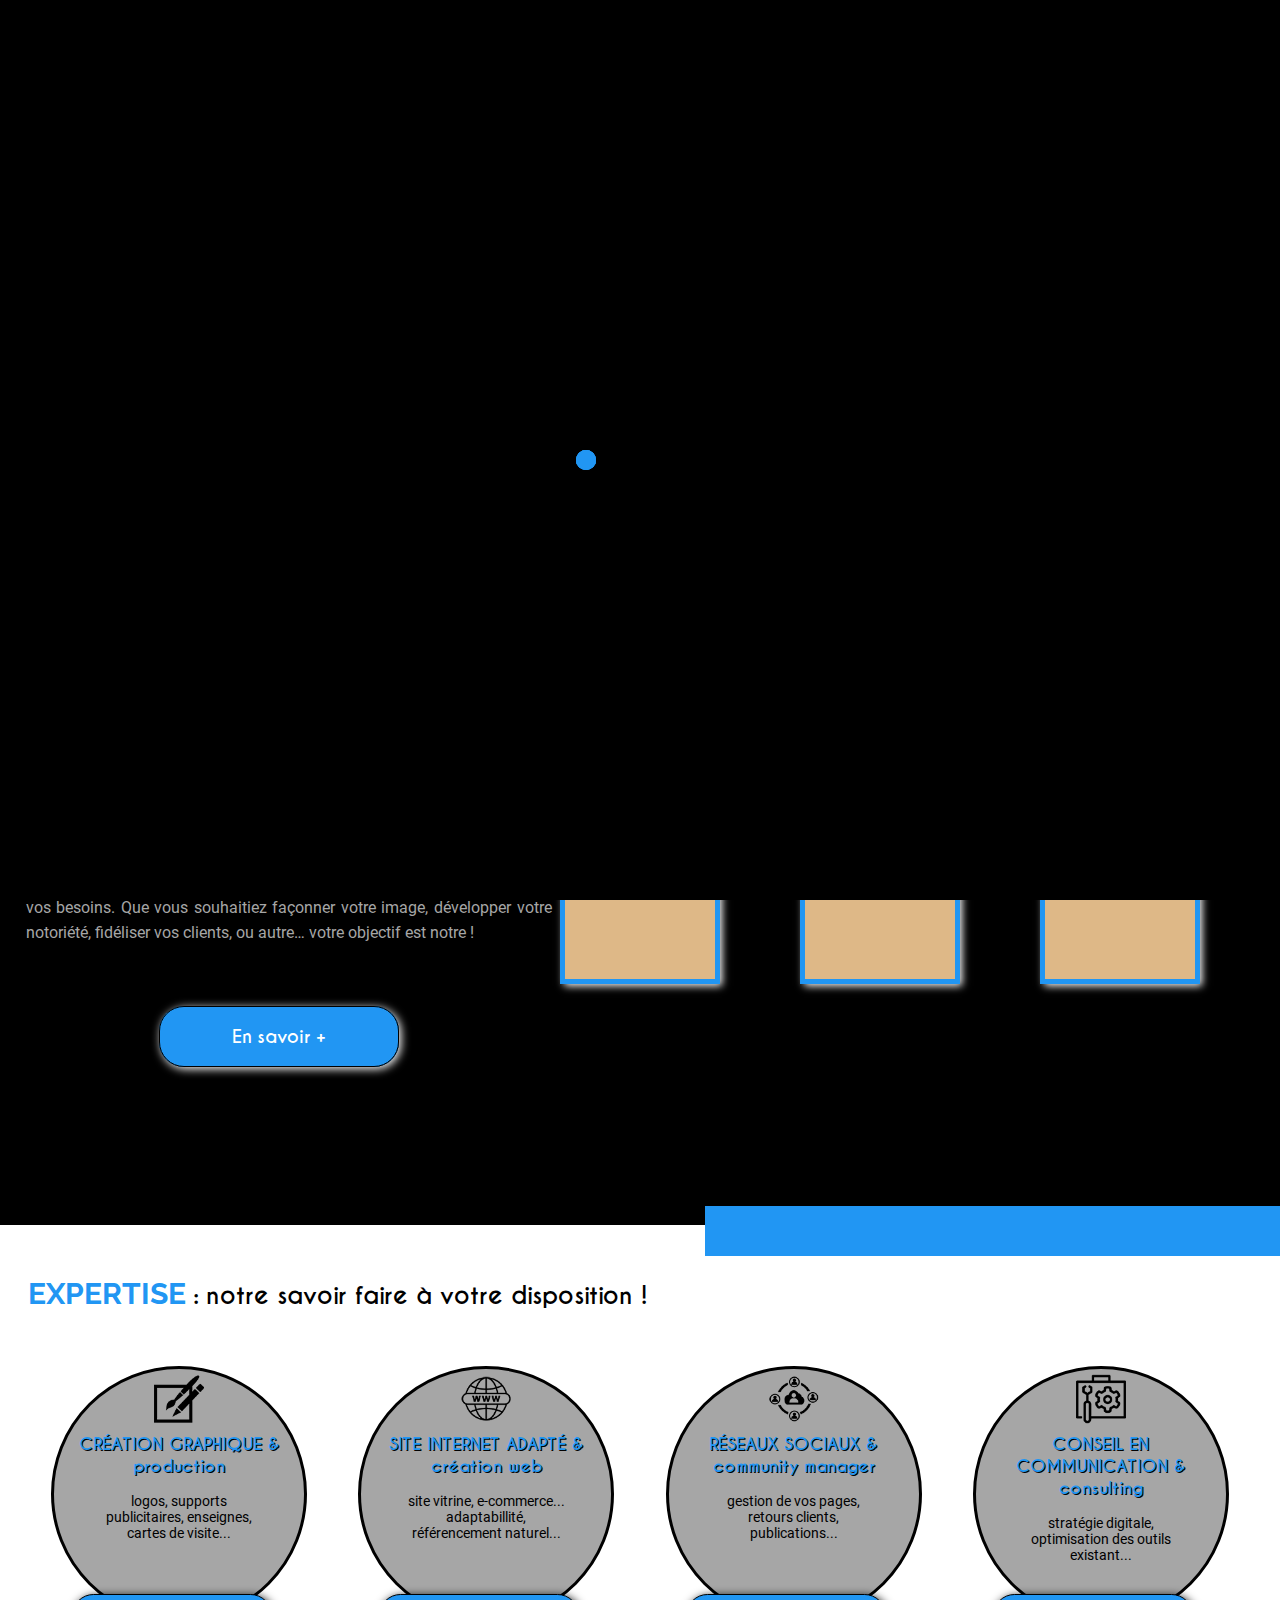
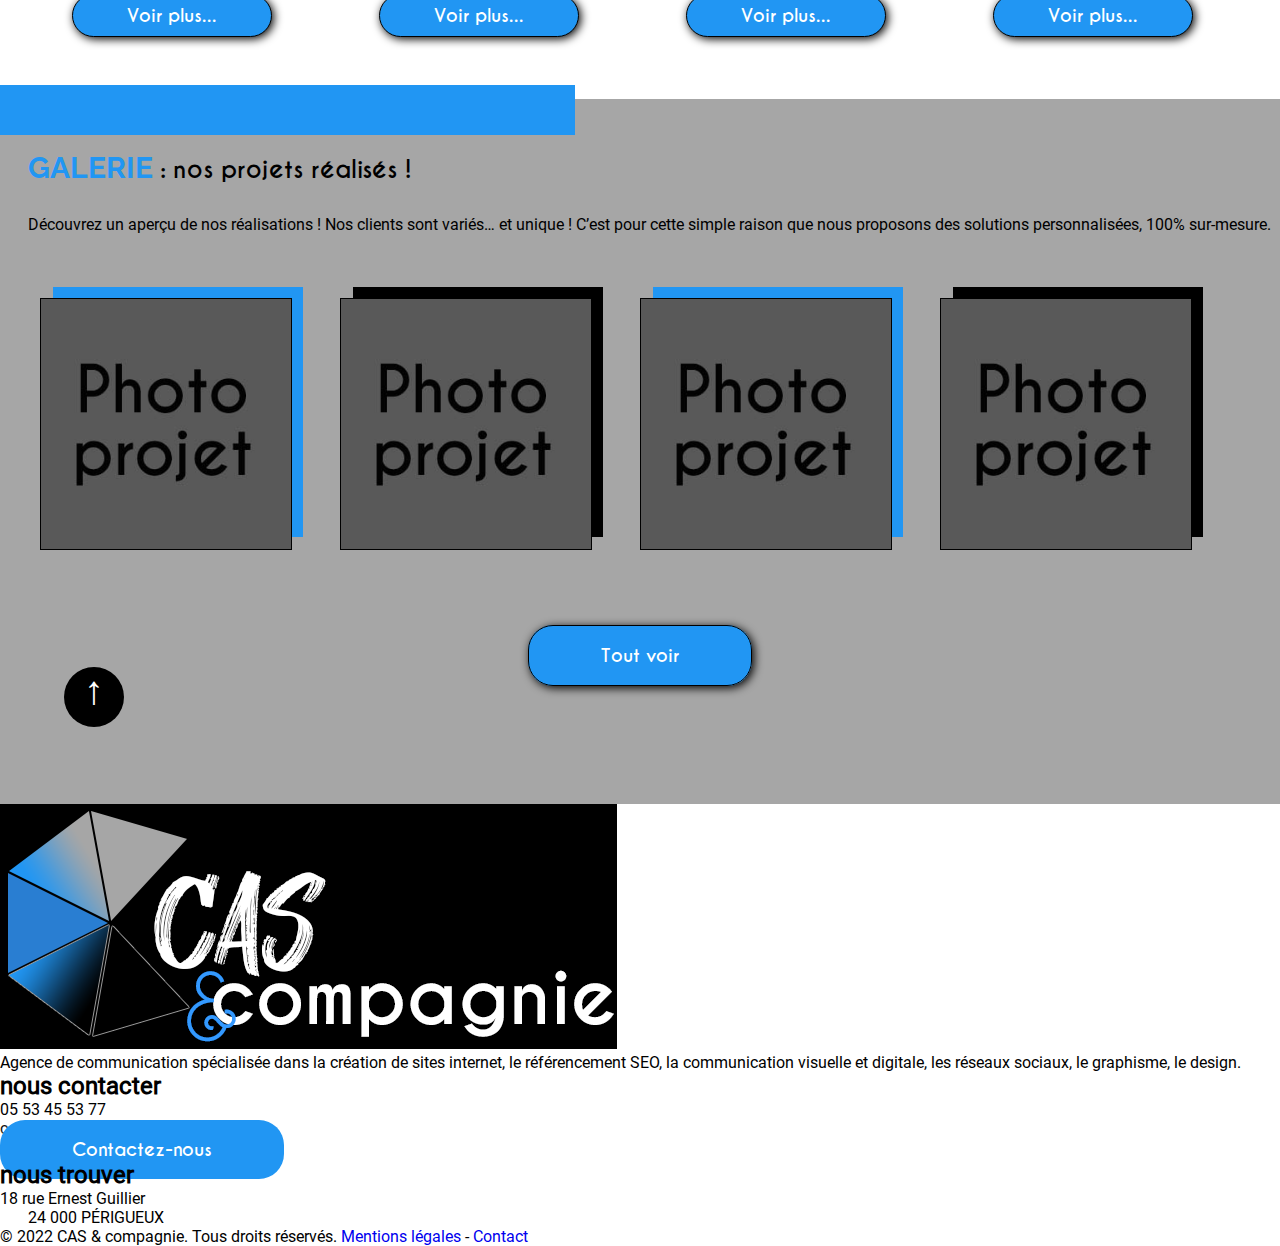
==== index.html @ cd38afbb "fusion avec master" ====
<!DOCTYPE html>
<html lang="fr">

<head>
    <meta charset="UTF-8">
    <meta http-equiv="X-UA-Compatible" content="IE=edge">
    <meta name="viewport" content="width=device-width, initial-scale=1.0">
    <meta name="description" content="Une équipe de développeurs web vous accompagne dans votre stratégie de communication. Optez pour une immersion marketing, créative et humaine !">
    <link rel="alternate" href="#" hreflang="fr-fr" />
    <link rel="icon" type="image/png" sizes="32x32" href="assets/images/favicon/favicon-32x32.png">
    <link rel="icon" type="image/png" sizes="16x16" href="assets/images/favicon/favicon-16x16.png">
    <title>CAS & Companies | Agence de communication</title>
    <link rel="stylesheet" href="https://cdnjs.cloudflare.com/ajax/libs/font-awesome/6.0.0-beta2/css/all.min.css" integrity="sha512-YWzhKL2whUzgiheMoBFwW8CKV4qpHQAEuvilg9FAn5VJUDwKZZxkJNuGM4XkWuk94WCrrwslk8yWNGmY1EduTA==" crossorigin="anonymous" referrerpolicy="no-referrer"/>
    <link rel="stylesheet" href="assets/css/style.css">
</head>

<body>
    <!-- START HEADER -->
    <header>
        <nav id="navBar">
            <div id="menu">
                <ul id="navText">
                    <li><a href="index.html">Accueil</a></li>
                    <li><a href="apropos.html">À propos</a></li>
                    <li><a href="expertises.html">Expertises</a></li>
                    <li><a href="projets.html">Nos projets</a></li>
                    <li><a href="contact.html">Contact</a></li>
                </ul>
            </div>
            <div id="menuBurger" onclick="openBurger()">
                <div class="bar"></div>
                <div class="bar middle"></div>
                <div class="bar"></div>
            </div>
            <i class="fas fa-times" id="close"></i>
        </nav>
        <div id="headerTitle">
            <a href="index.html"><img src="assets/images/logoCAScie.png" alt="Logo de l'agence de communication CAS & Compagnie"></a>
            <h1>Agence de communication</h1>
        </div>
    </header>
    <!-- END HEADER -->


    <!-- HOME PAGE -->
    <main id="homepage">
        <div id="pageLoader">
            <div id="loader">
                <div id="d1"></div>
                <div id="d2"></div>
                <div id="d3"></div>
                <div id="d4"></div>
                <div id="d5"></div>
            </div>
        </div>
        <!-- history and team part -->
        <section id="aboutCAS">
            <article class="historyCAS">
                <h2>CAS & cie <span>: votre nouvelle communication !</span></h2>
                <p>CAS & compagnie est une agence de communication créative et polyvalente créée en 2020. Chaque projet
                    est un défi et chaque défi est unique !
                    Spécialisée dans les métiers de stratégie de communication visuelle, digitale et marketing, nous
                    mettons tout en œuvre pour répondre à vos besoins.
                    Que vous souhaitiez façonner votre image, développer votre notoriété, fidéliser vos
                    clients, ou autre… votre objectif est notre !
                </p>
                <div class="buttonCAS"><a href="apropos.html">En savoir +</a></div>
            </article>

            <article class="teamCAS">
                <h2>ensemble <span>: à votre service !</span></h2>
                <div class="teamAVATAR">
                    <div class="avatar"><img src="#" alt="#" title="Avatar d'Aurélie"></div>
                    <div class="avatar"><img src="#" alt="#" title="Avatar de Melvin"></div>
                    <div class="avatar"><img src="#" alt="#" title="Avatar de Sofian"></div>
                </div>
            </article>
        </section>

        <!-- know-how part -->
        <section id="expertiseCAS">
            <h2>expertise <strong> : notre savoir faire à votre disposition !</strong></h2>

            <article class="serviceCAS">
                <div class="graphicCreation">
                    <img src="assets/images/iconGraph.png" alt="image d'un cadre avec des pinceaux"
                        title="Icône symbole de création graphique">
                    <h3>CRÉATION GRAPHIQUE & production</h3>
                    <p>logos, supports publicitaires, enseignes, cartes de visite...</p>
                    <div class="buttonCAS"><a href="expertises.html#graphique">Voir plus...</a></div>
                </div>

                <div class="internetSite">
                    <img src="assets/images/iconWorld.png" alt="image d'un globe terrestre"
                        title="Icône symbole d'Internet">
                    <h3>SITE INTERNET ADAPTÉ & création web</h3>
                    <p>site vitrine, e-commerce... adaptabillité, référencement naturel...</p>
                    <div class="buttonCAS"><a href="expertises.html#creationWeb">Voir plus...</a></div>
                </div>

                <div class="socialNetworks">
                    <img src="assets/images/iconNetwork.png" alt="image d'un cercle de personnes"
                        title="Icône symbole de réseau social">
                    <h3>RÉSEAUX SOCIAUX & community manager</h3>
                    <p>gestion de vos pages, retours clients, publications...</p>
                    <div class="buttonCAS"><a href="expertises.html#socialMedia">Voir plus...</a></div>
                </div>

                <div class="consulting">
                    <img src="assets/images/iconFormation.png" alt="image d'un engrage et outils"
                        title="Icône symbole de formation technique">
                    <h3>CONSEIL EN COMMUNICATION & consulting</h3>
                    <p>stratégie digitale, optimisation des outils existant...</p>
                    <div class="buttonCAS"><a href="expertises.html#conseil">Voir plus...</a></div>
                </div>
            </article>
        </section>

        <!-- project gallery part -->
        <section id="gallery">
            <h2>galerie <strong> : nos projets réalisés !</strong></h2>
            <p>Découvrez un aperçu de nos réalisations ! Nos clients sont variés… et unique ! C’est pour cette simple
                raison que nous proposons des solutions personnalisées, 100% sur-mesure. </p>

            <div class="pictureGallery">
                <div>
                    <img class="purpleShadow" src="assets/images/projets/projet.jpg" alt="#" title="#">
                </div>

                <div>
                    <img class="blackShadow" src="assets/images/projets/projet.jpg" alt="#" title="#">
                </div>

                <div>
                    <img class="purpleShadow" src="assets/images/projets/projet.jpg" alt="#" title="#">
                </div>

                <div>
                    <img class="blackShadow" src="assets/images/projets/projet.jpg" alt="#" title="#">
                </div>
            </div>

            <div class="buttonCAS"><a href="projets.html">Tout voir</a></div>

            <!-- TOP PAGE -->
            <div class="topPage"><a href="#">↑</a></div>
        </section>
    </main>


    <!-- START FOOTER -->
    <footer>
        <!-- logo and function info -->
        <section id="sectionFooter">
            <article class="infoCas">

                <a href="index.html"></a><img src="assets/images/logoCASnb.png" alt="Logo Cas & Compagnie"
                    title="Logo Cas & Compagnie"></a>
                <p class="functionCAS">Agence de communication spécialisée dans la création de sites internet, le
                    référencement SEO, la communication visuelle et digitale, les réseaux sociaux, le graphisme, le
                    design.</p>
            </article>

            <!-- contact details -->
            <article class="contactCas">
                <h2>nous contacter</h2>
                <p><i class="fas fa-phone-alt"></i> 05 53 45 53 77</p>
                <p><i class="far fa-envelope"></i> contact@casetcompagnie.fr</p>
                <div class="buttonCAS"><a href="contact.html">Contactez-nous</a></div>
            </article>

            <!-- address -->
            <article class="locationCAS">
                <h2>nous trouver</h2>
                <p><i class="fas fa-map-marker-alt"></i> 18 rue Ernest Guillier</p>
                <p>&emsp; &ensp;24 000 PÉRIGUEUX</p>
            </article>

            <!-- social media icons -->
            <article class="iconNetworks">
                <a href="#"><i class="fab fa-facebook"></i></a>
                <a href="#"><i class="fab fa-instagram"></i></a>
                <a href="#"><i class="fab fa-linkedin"></i></a>
                <a href="#"><i class="fab fa-twitter"></i></a>
            </article>
        </section>

        <!-- copyright & notices -->
        <p>© 2022 CAS & compagnie. Tous droits réservés. <span><a href="#">Mentions légales</a></span> - <span><a href="contact.html">Contact</a></span></p>
    </footer>
    <!-- END FOOTER -->

    <script type="text/javascript" src="assets/js/script.js"></script>
</body>

</html>
---- assets/css/style.css ----
/* headline color */
* {
  margin: 0;
  padding: 0;
  text-decoration: none;
  list-style: none;
}

body {
  font-family: "roboto";
}

.topPage {
  text-align: center;
  background-color: black;
  height: 60px;
  width: 60px;
  border-radius: 50%;
  font-size: 40px;
  margin-left: 5%;
}
.topPage a {
  color: white;
}

#pageLoader {
  width: 100%;
  height: 100%;
  position: fixed;
  background-color: black;
  z-index: 1001;
  top: 0;
  display: flex;
  justify-content: center;
  align-items: center;
}
#pageLoader #loader {
  position: relative;
  width: 5%;
  transform: translateX(-50%);
}
#pageLoader #loader div {
  width: 20px;
  height: 20px;
  background: #2196F3;
  border-radius: 50%;
  position: absolute;
}

#d1 {
  animation: animate 2s linear infinite;
}

#d2 {
  animation: animate 2s linear infinite -0.4s;
}

#d3 {
  animation: animate 2s linear infinite -0.8s;
}

#d4 {
  animation: animate 2s linear infinite -1.2s;
}

#d5 {
  animation: animate 2s linear infinite -1.6s;
}

@keyframes animate {
  0% {
    left: 100px;
    top: 0;
  }
  80% {
    left: 0;
    top: 0;
  }
  85% {
    left: 0;
    top: -20px;
    width: 20px;
    height: 20px;
  }
  90% {
    width: 40px;
    height: 15px;
  }
  95% {
    left: 100px;
    top: -20px;
    width: 20px;
    height: 20px;
  }
  100% {
    left: 100px;
    top: 0;
  }
}
@media screen and (max-width: 560px) {
  main #pageloader #loader {
    width: 15%;
  }
}
@font-face {
  font-family: binjay;
  src: url(../fonts/Binjay.otf);
}
/* headline font */
@font-face {
  font-family: "raleway";
  src: url(../fonts/Raleway-Regular.ttf);
}
/* bold */
@font-face {
  font-family: "ralewayBold";
  src: url(../fonts/Raleway-Bold.ttf);
}
/* subtitle font */
@font-face {
  font-family: "caviarDreams";
  src: url(../fonts/CaviarDreams.ttf);
}
/* bold */
@font-face {
  font-family: "caviarDreamsBold";
  src: url(../fonts/CaviarDreams_Bold.ttf);
}
/* paragraph text font */
@font-face {
  font-family: "roboto";
  src: url(../fonts/Roboto-Regular.ttf);
}
.buttonCAS a {
  color: white;
  font-size: 18px;
  font-family: "caviarDreamsBold";
  padding: 1em 4em;
  background-color: #2196F3;
  border-radius: 25px;
  transition: all ease-in-out 0.3s;
  box-shadow: 2px 2px 10px 0px white;
}
.buttonCAS a:hover {
  color: #2196F3;
  background-color: white;
}

header {
  padding-bottom: 3em;
  background-image: url(../images/bakcHome.jpg);
  background-size: cover;
  background-position: center;
  display: flex;
  flex-direction: column;
  align-items: center;
  width: 100%;
}
header #navBar {
  width: 100%;
  display: flex;
  justify-content: center;
  align-items: center;
  background-color: #2196F3;
  padding: 1.5em 0;
  position: fixed;
  z-index: 99;
}
header #navBar #menu #navText {
  display: flex;
  gap: 4em;
  font-size: 24px;
}
header #navBar #menu #navText li a {
  color: white;
  font-family: caviarDreamsBold;
  padding: 0.3em 0;
  position: relative;
  transition: all ease-in-out 0.2s;
}
header #navBar #menu #navText li a:before, header #navBar #menu #navText li a:after {
  height: 3px;
  position: absolute;
  content: "";
  transition: all 0.35s ease;
  background-color: black;
  width: 0;
}
header #navBar #menu #navText li a:before {
  top: 0;
  left: 0;
}
header #navBar #menu #navText li a:after {
  bottom: 0;
  right: 0;
}
header #navBar #menu #navText li a:hover {
  color: white;
}
header #navBar #menu #navText li a:hover:before, header #navBar #menu #navText li a:hover:after {
  width: 100%;
}
header #navBar #menuBurger {
  width: 2.5em;
  display: none;
  align-items: flex-start;
  flex-direction: column;
  gap: 9px;
  padding: 1em;
  cursor: pointer;
  transition: ease-in-out all 0.2s;
}
header #navBar #menuBurger .bar {
  border-radius: 5px;
  height: 4px;
  width: 45px;
  background-color: white;
  transition: ease-in-out all 0.2s;
}
header #navBar #menuBurger .middle {
  width: 30px;
}
header #navBar #menuBurger:hover .bar {
  background-color: black;
  width: 40px;
}
header #navBar #menuBurger:hover .middle {
  width: 45px;
}
header #navBar #close {
  position: fixed;
  top: 50px;
  right: 50%;
  display: none;
  z-index: 99999;
  color: white;
  font-size: 3em;
  transition: all ease-in-out 0.2s;
  animation: close 3s;
}
header #navBar #close:hover {
  cursor: pointer;
  color: #2196F3;
}
@keyframes close {
  from {
    opacity: 0%;
  }
  50% {
    opacity: 0%;
  }
  to {
    opacity: 100%;
  }
}
header #headerTitle {
  text-align: center;
  padding: 13em 0;
}
header #headerTitle img {
  width: 30em;
  height: auto;
}
header #headerTitle h1 {
  font-family: caviarDreamsBold;
  font-size: 30px;
  padding-top: 1em;
  letter-spacing: 2px;
  color: white;
}

@media screen and (max-width: 1295px) {
  header {
    padding: 0;
  }
  header #navBar {
    padding: 1em;
    gap: 10em;
    width: 10%;
    border-bottom-left-radius: 20px;
    border-bottom-right-radius: 20px;
  }
  header #navBar #menu {
    display: none;
    position: fixed;
    top: 0;
    left: 0px;
    flex-direction: column;
    background-color: rgba(0, 0, 0, 0.7);
    align-items: center;
    justify-content: center;
    width: 60%;
    height: 100%;
    z-index: 100;
    animation: menu 1s;
  }
  header #navBar #menu #navText {
    flex-direction: column;
    gap: 2.5em;
    width: 100%;
  }
  header #navBar #menu #navText li {
    transition: all ease-in-out 0.2s;
    padding: 1.5em 0;
    cursor: pointer;
  }
  header #navBar #menu #navText li a {
    margin-left: 5em;
    transition: all ease-in-out 0.2s;
    color: white;
  }
  header #navBar #menu #navText li a:before, header #navBar #menu #navText li a:after {
    height: 0;
  }
  header #navBar #menu #navText li:hover {
    background-color: #2196F3;
  }
  header #navBar #menu #navText li:hover a {
    color: black;
  }
  @keyframes menu {
    from {
      left: -200%;
    }
    to {
      right: 100%;
    }
  }
  header #navBar #menuBurger {
    display: flex;
  }
}
@media screen and (max-width: 800px) {
  header #navBar {
    width: 20%;
  }
}
@media screen and (max-width: 595px) {
  header #navBar {
    flex-direction: column;
    gap: 1em;
    padding: 1.5em;
  }
  header #navBar #menu #navText li a {
    margin-left: 1.5em;
  }
  header #headerTitle {
    padding-top: 4em;
  }
  header #headerTitle h1 {
    font-size: 40px;
  }
  header #headerTitle img {
    width: 25em;
  }
}
@media screen and (max-width: 440px) {
  header #headerTitle img {
    width: 15em;
  }
}
#homepage h2 {
  text-align: left;
  color: #2196F3;
  font-family: "ralewayBold";
  text-transform: uppercase;
  font-size: 30px;
  padding-bottom: 30px;
}
#homepage h2 span {
  color: #A6A6A6;
  font-family: "caviarDreamsBold";
  font-size: 24px;
  text-transform: initial;
}
#homepage h2 strong {
  color: black;
  font-family: "caviarDreamsBold";
  font-size: 24px;
  text-transform: initial;
}
#homepage h3 {
  color: #2196F3;
  font-family: "caviarDreamsBold";
  font-size: 20px;
  padding-bottom: 30px;
  text-shadow: 1px 1px black;
}

#aboutCAS {
  padding-top: 4%;
  padding-bottom: 6%;
  display: flex;
  justify-content: center;
  align-items: baseline;
  flex-direction: row;
  color: #A6A6A6;
  background-color: black;
  height: 418px;
  position: relative;
}
#aboutCAS .historyCAS {
  padding-left: 2%;
  width: 50%;
}
#aboutCAS .historyCAS p {
  text-align: justify;
  width: 526px;
  line-height: 25px;
  margin-bottom: 15%;
}
#aboutCAS .historyCAS .buttonCAS {
  margin-left: 25%;
  margin-top: 50px;
}
#aboutCAS .historyCAS .buttonCAS a {
  border: 1px solid black;
}
#aboutCAS .teamCAS .teamAVATAR {
  display: flex;
  justify-content: center;
  align-items: center;
  flex-direction: row;
}
#aboutCAS .teamCAS .teamAVATAR .avatar {
  background-color: burlywood;
  height: 150px;
  width: 150px;
  margin-top: 4%;
  margin-right: 80px;
  border: 5px solid #2196F3;
  box-shadow: 3px 3px 8px -1px white;
}

#aboutCAS::before {
  content: "";
  height: 50px;
  width: 575px;
  background-color: #2196F3;
  position: absolute;
  top: -4%;
  left: 0;
}

#expertiseCAS {
  padding-top: 4%;
  padding-bottom: 6%;
  position: relative;
}
#expertiseCAS h2 {
  margin-bottom: 2%;
  margin-left: 28px;
}
#expertiseCAS .serviceCAS {
  display: flex;
  justify-content: space-evenly;
  align-items: center;
  flex-direction: row;
}
#expertiseCAS .serviceCAS .graphicCreation,
#expertiseCAS .serviceCAS .internetSite,
#expertiseCAS .serviceCAS .socialNetworks,
#expertiseCAS .serviceCAS .consulting {
  text-align: center;
  background-color: #A6A6A6;
  height: 300px;
  width: 300px;
  border: 3px solid black;
  border-radius: 50%;
  position: relative;
}
#expertiseCAS .serviceCAS .graphicCreation img,
#expertiseCAS .serviceCAS .internetSite img,
#expertiseCAS .serviceCAS .socialNetworks img,
#expertiseCAS .serviceCAS .consulting img {
  padding: 2% 0;
}
#expertiseCAS .serviceCAS .graphicCreation p,
#expertiseCAS .serviceCAS .internetSite p,
#expertiseCAS .serviceCAS .socialNetworks p,
#expertiseCAS .serviceCAS .consulting p {
  margin-top: -1em;
  padding: 0 3em;
}
#expertiseCAS .serviceCAS .graphicCreation .buttonCAS a,
#expertiseCAS .serviceCAS .internetSite .buttonCAS a,
#expertiseCAS .serviceCAS .socialNetworks .buttonCAS a,
#expertiseCAS .serviceCAS .consulting .buttonCAS a {
  position: absolute;
  top: 90%;
  left: 12%;
  border: 1px solid black;
  box-shadow: 2px 2px 10px 0px black;
}

#expertiseCAS::before {
  content: "";
  height: 50px;
  width: 575px;
  background-color: #2196F3;
  position: absolute;
  top: -4%;
  right: 0;
}

#gallery {
  padding-top: 4%;
  padding-bottom: 6%;
  background-color: #A6A6A6;
  text-align: center;
  position: relative;
}
#gallery h2 {
  margin-left: 28px;
}
#gallery p {
  text-align: left;
  margin-left: 28px;
  margin-bottom: 5%;
}
#gallery .pictureGallery {
  display: flex;
  justify-content: center;
  align-items: center;
  flex-direction: row;
}
#gallery .pictureGallery img {
  height: 300px;
  position: relative;
  margin-right: 5em;
  border: 1px solid black;
}
#gallery .pictureGallery .purpleShadow {
  box-shadow: 12px -12px 0px -1px #2196F3;
}
#gallery .pictureGallery .blackShadow {
  box-shadow: 12px -12px 0px -1px black;
}
#gallery .buttonCAS {
  margin-top: 7%;
}
#gallery .buttonCAS a {
  border: 1px solid black;
  box-shadow: 2px 2px 10px 0px black;
}

#gallery::before {
  content: "";
  height: 50px;
  width: 575px;
  background-color: #2196F3;
  position: absolute;
  top: -2%;
  left: 0;
}

@media screen and (max-width: 1530px) {
  #gallery .pictureGallery img {
    height: 250px;
    width: 250px;
  }
}
@media screen and (max-width: 1325px) {
  #aboutCAS .teamCAS .eyeVisual img {
    width: 400px;
  }
  #aboutCAS .teamCAS .purpleFrame {
    right: 146px;
    width: 400px;
    height: 200px;
  }

  #expertiseCAS .serviceCAS .graphicCreation,
#expertiseCAS .serviceCAS .internetSite,
#expertiseCAS .serviceCAS .socialNetworks,
#expertiseCAS .serviceCAS .consulting {
    height: 250px;
    width: 250px;
  }
  #expertiseCAS .serviceCAS .graphicCreation .buttonCAS a,
#expertiseCAS .serviceCAS .internetSite .buttonCAS a,
#expertiseCAS .serviceCAS .socialNetworks .buttonCAS a,
#expertiseCAS .serviceCAS .consulting .buttonCAS a {
    padding: 0.5em 3em;
    left: 7%;
  }
  #expertiseCAS .serviceCAS .graphicCreation img,
#expertiseCAS .serviceCAS .internetSite img,
#expertiseCAS .serviceCAS .socialNetworks img,
#expertiseCAS .serviceCAS .consulting img {
    height: 50px;
  }
  #expertiseCAS .serviceCAS .graphicCreation h3,
#expertiseCAS .serviceCAS .internetSite h3,
#expertiseCAS .serviceCAS .socialNetworks h3,
#expertiseCAS .serviceCAS .consulting h3 {
    font-size: 17px;
  }
  #expertiseCAS .serviceCAS .graphicCreation p,
#expertiseCAS .serviceCAS .internetSite p,
#expertiseCAS .serviceCAS .socialNetworks p,
#expertiseCAS .serviceCAS .consulting p {
    font-size: 14px;
  }

  #gallery .pictureGallery img {
    margin-right: 3em;
  }
}
@media screen and (max-width: 1200px) {
  #aboutCAS .teamCAS .teamAVATAR .avatar {
    width: 110px;
    height: 110px;
  }

  #gallery .pictureGallery img {
    height: 180px;
    width: 180px;
  }
}
@media screen and (max-width: 1170px) {
  #aboutCAS {
    display: block;
    padding-bottom: 24%;
  }
  #aboutCAS .historyCAS {
    margin: auto;
  }
  #aboutCAS .teamCAS {
    margin: auto;
  }
  #aboutCAS .teamCAS h2 {
    padding-top: 5%;
    text-align: center;
  }

  #gallery {
    padding-top: 10%;
  }
}
@media screen and (max-width: 920px) {
  #aboutCAS {
    padding-bottom: 55%;
  }
  #aboutCAS .historyCAS p {
    width: 100%;
  }
  #aboutCAS .historyCAS .buttonCAS a {
    padding: 0.5em 1em;
  }
  #aboutCAS .teamCAS h2 {
    padding-top: 15%;
  }

  #expertiseCAS {
    padding-top: 15%;
    padding-bottom: 25%;
  }
  #expertiseCAS .serviceCAS .graphicCreation,
#expertiseCAS .serviceCAS .internetSite,
#expertiseCAS .serviceCAS .socialNetworks,
#expertiseCAS .serviceCAS .consulting {
    height: 150px;
    width: 150px;
  }
  #expertiseCAS .serviceCAS .graphicCreation .buttonCAS a,
#expertiseCAS .serviceCAS .internetSite .buttonCAS a,
#expertiseCAS .serviceCAS .socialNetworks .buttonCAS a,
#expertiseCAS .serviceCAS .consulting .buttonCAS a {
    font-size: 14px;
    padding: 0.5em 2em;
    left: 7%;
    top: 150%;
  }
  #expertiseCAS .serviceCAS .graphicCreation img,
#expertiseCAS .serviceCAS .internetSite img,
#expertiseCAS .serviceCAS .socialNetworks img,
#expertiseCAS .serviceCAS .consulting img {
    height: 50px;
  }
  #expertiseCAS .serviceCAS .graphicCreation h3,
#expertiseCAS .serviceCAS .internetSite h3,
#expertiseCAS .serviceCAS .socialNetworks h3,
#expertiseCAS .serviceCAS .consulting h3 {
    font-size: 15px;
  }
  #expertiseCAS .serviceCAS .graphicCreation p,
#expertiseCAS .serviceCAS .internetSite p,
#expertiseCAS .serviceCAS .socialNetworks p,
#expertiseCAS .serviceCAS .consulting p {
    margin-top: 1em;
    padding: 0;
    width: 150px;
    font-size: 12px;
  }

  #gallery .pictureGallery img {
    height: 100px;
    width: 100px;
  }

  #expertiseCAS::before,
#gallery::before, #aboutCAS::before {
    width: 60%;
    height: 2em;
  }
}
@media screen and (max-width: 750px) {
  #aboutCAS {
    padding-bottom: 16%;
  }
  #aboutCAS .teamCAS {
    display: none;
  }

  .topPage {
    height: 40px;
    width: 40px;
    font-size: 25px;
  }

  #gallery .buttonCAS a {
    font-size: 16px;
    padding: 0.5em 2em;
  }
}
@media screen and (max-width: 650px) {
  #aboutCAS {
    padding-top: 10%;
    padding-bottom: 20%;
  }
  #aboutCAS .buttonCAS a {
    font-size: 16px;
  }

  #homepage h2 {
    text-align: center;
  }
  #homepage h2 span, #homepage h2 strong {
    font-size: 22px;
  }

  #expertiseCAS {
    padding-bottom: 6%;
  }
  #expertiseCAS .serviceCAS {
    display: flex;
    flex-direction: column;
    align-items: center;
  }
  #expertiseCAS .serviceCAS .graphicCreation,
#expertiseCAS .serviceCAS .internetSite,
#expertiseCAS .serviceCAS .socialNetworks,
#expertiseCAS .serviceCAS .consulting {
    margin: 5% 25% 15% 25%;
    height: 280px;
    width: 280px;
    padding: 2%;
  }
  #expertiseCAS .serviceCAS .graphicCreation .buttonCAS a,
#expertiseCAS .serviceCAS .internetSite .buttonCAS a,
#expertiseCAS .serviceCAS .socialNetworks .buttonCAS a,
#expertiseCAS .serviceCAS .consulting .buttonCAS a {
    font-size: 18px;
    padding: 1em 3em;
    left: 18%;
    top: 93%;
  }
  #expertiseCAS .serviceCAS .graphicCreation img,
#expertiseCAS .serviceCAS .internetSite img,
#expertiseCAS .serviceCAS .socialNetworks img,
#expertiseCAS .serviceCAS .consulting img {
    height: 80px;
  }
  #expertiseCAS .serviceCAS .graphicCreation h3,
#expertiseCAS .serviceCAS .internetSite h3,
#expertiseCAS .serviceCAS .socialNetworks h3,
#expertiseCAS .serviceCAS .consulting h3 {
    font-size: 18px;
  }
  #expertiseCAS .serviceCAS .graphicCreation p,
#expertiseCAS .serviceCAS .internetSite p,
#expertiseCAS .serviceCAS .socialNetworks p,
#expertiseCAS .serviceCAS .consulting p {
    margin-top: 0.2em;
    padding: 0;
    font-size: 16px;
    width: auto;
  }

  #expertiseCAS::before {
    top: -1%;
  }

  #gallery {
    display: flex;
    flex-direction: column;
    align-items: center;
  }
  #gallery p {
    width: 80%;
  }
  #gallery .pictureGallery {
    display: block;
  }
  #gallery .pictureGallery img {
    height: 250px;
    width: 250px;
    margin-top: 5%;
    margin-bottom: 10%;
  }

  #gallery::before {
    top: -1%;
  }
}
@media screen and (max-width: 570px) {
  #aboutCAS {
    padding-bottom: 30%;
  }
}
@media screen and (max-width: 515px) {
  #aboutCAS {
    padding-bottom: 45%;
  }
}
@media screen and (max-width: 460px) {
  #expertiseCAS {
    padding-top: 15%;
    padding-bottom: 25%;
  }
  #expertiseCAS .serviceCAS .graphicCreation,
#expertiseCAS .serviceCAS .internetSite,
#expertiseCAS .serviceCAS .socialNetworks,
#expertiseCAS .serviceCAS .consulting {
    height: 150px;
    width: 150px;
  }
  #expertiseCAS .serviceCAS .graphicCreation .buttonCAS a,
#expertiseCAS .serviceCAS .internetSite .buttonCAS a,
#expertiseCAS .serviceCAS .socialNetworks .buttonCAS a,
#expertiseCAS .serviceCAS .consulting .buttonCAS a {
    font-size: 14px;
    padding: 0.5em 2em;
    left: 7%;
    top: 150%;
  }
  #expertiseCAS .serviceCAS .graphicCreation img,
#expertiseCAS .serviceCAS .internetSite img,
#expertiseCAS .serviceCAS .socialNetworks img,
#expertiseCAS .serviceCAS .consulting img {
    height: 50px;
  }
  #expertiseCAS .serviceCAS .graphicCreation h3,
#expertiseCAS .serviceCAS .internetSite h3,
#expertiseCAS .serviceCAS .socialNetworks h3,
#expertiseCAS .serviceCAS .consulting h3 {
    font-size: 15px;
  }
  #expertiseCAS .serviceCAS .graphicCreation p,
#expertiseCAS .serviceCAS .internetSite p,
#expertiseCAS .serviceCAS .socialNetworks p,
#expertiseCAS .serviceCAS .consulting p {
    margin-top: 1em;
    padding: 0;
    width: 150px;
    font-size: 12px;
  }

  #aboutCAS {
    padding-bottom: 150%;
  }
  #aboutCAS .buttonCAS a {
    font-size: 14px;
  }

  #expertiseCAS .serviceCAS .graphicCreation,
#expertiseCAS .serviceCAS .internetSite,
#expertiseCAS .serviceCAS .socialNetworks,
#expertiseCAS .serviceCAS .consulting {
    margin: 5% 0 15% 12%;
    height: 250px;
    width: 250px;
  }
  #expertiseCAS .serviceCAS .graphicCreation img,
#expertiseCAS .serviceCAS .internetSite img,
#expertiseCAS .serviceCAS .socialNetworks img,
#expertiseCAS .serviceCAS .consulting img {
    height: 80px;
    width: 80px;
  }
  #expertiseCAS .serviceCAS .graphicCreation h3,
#expertiseCAS .serviceCAS .internetSite h3,
#expertiseCAS .serviceCAS .socialNetworks h3,
#expertiseCAS .serviceCAS .consulting h3 {
    font-size: 20px;
  }
  #expertiseCAS .serviceCAS .graphicCreation p,
#expertiseCAS .serviceCAS .internetSite p,
#expertiseCAS .serviceCAS .socialNetworks p,
#expertiseCAS .serviceCAS .consulting p {
    margin-top: -1em;
    font-size: 16px;
    width: auto;
    padding: 0 8% 0 8%;
  }
  #expertiseCAS .serviceCAS .graphicCreation .buttonCAS a,
#expertiseCAS .serviceCAS .internetSite .buttonCAS a,
#expertiseCAS .serviceCAS .socialNetworks .buttonCAS a,
#expertiseCAS .serviceCAS .consulting .buttonCAS a {
    font-size: 16px;
    top: 97%;
    left: 22%;
  }

  #gallery p {
    padding-right: 4%;
  }
  #gallery .pictureGallery img {
    height: 150px;
    width: 150px;
  }
}
#bodyGalerie {
  background-color: black;
}
#bodyGalerie .textGalerie {
  text-align: center;
  color: white;
  margin: 1em auto;
  width: 75%;
}
#bodyGalerie #projetsMain {
  display: flex;
  justify-content: center;
  align-items: center;
  flex-direction: row;
  flex-wrap: wrap;
  margin: 4% 5% 4% 10%;
}
#bodyGalerie #projetsMain div {
  cursor: pointer;
  text-align: center;
  margin-right: 4%;
  margin-bottom: 5%;
  position: relative;
}
#bodyGalerie #projetsMain div img {
  border: 1px solid black;
  transition: all ease-in-out 0.3s;
}
#bodyGalerie #projetsMain div img:hover {
  box-shadow: 12px -12px 0px -1px #2196F3;
}
#bodyGalerie #projetsMain div h2 {
  background-color: #2196F3;
  color: black;
  font-family: "caviarDreamsBold";
  font-size: 2em;
  box-shadow: -12px 12px 8px -8px black;
  position: absolute;
  bottom: 0;
  left: 0;
  padding: 2%;
}
#bodyGalerie #projetsMain div h2 span {
  color: #A6A6A6;
  font-size: 0.6em;
}
#bodyGalerie #projetsMain div .mouseSurvol {
  opacity: 0;
  transition: all ease-in-out 0.3s;
}
#bodyGalerie #projetsMain div .mouseSurvol:hover {
  opacity: 1;
}
#bodyGalerie .purple {
  background-color: #2196F3;
<<<<<<< HEAD
  margin-left: 50%;
  margin-bottom: 2%;
=======
  margin: 2em auto;
>>>>>>> 2f53c967a2336bed15f1cfc972f963ba15d9552e
}

#contactMain {
  background-color: black;
  color: white;
  position: relative;
}
#contactMain #contactContainer {
  padding: 8em;
  display: flex;
  justify-content: center;
  gap: 3em;
}
#contactMain #contactContainer #contactContainerLeft {
  width: 47%;
  display: flex;
  flex-direction: column;
  align-items: center;
}
#contactMain #contactContainer #contactContainerLeft h3 {
  width: 85%;
  font-family: raleway;
  font-size: 48px;
  text-align: center;
}
#contactMain #contactContainer #contactContainerLeft h3 #contactez {
  color: #2196f3;
  font-weight: 700;
}
#contactMain #contactContainer #contactContainerLeft h3 #apostrophe {
  color: #2196f3;
}
#contactMain #contactContainer #contactContainerLeft h3 #cas {
  font-family: caviarDreamsBold;
}
#contactMain #contactContainer #contactContainerLeft p {
  text-align: center;
  width: 85%;
  font-family: roboto;
  font-size: 24px;
  padding: 2em 0;
  line-height: 1.3;
}
#contactMain #contactContainer #contactContainerLeft form {
  display: flex;
  flex-direction: column;
  width: 85%;
}
#contactMain #contactContainer #contactContainerLeft form label {
  font-family: caviarDreams;
  font-size: 25px;
  padding-bottom: 0.2em;
}
#contactMain #contactContainer #contactContainerLeft form label span {
  color: #2196f3;
}
#contactMain #contactContainer #contactContainerLeft form input {
  border: 0;
  font-size: 25px;
  font-family: caviarDreamsBold;
  padding: 0.5em;
  margin-bottom: 1em;
}
#contactMain #contactContainer #contactContainerLeft form textarea {
  border: 0;
  font-size: 25px;
  font-family: caviarDreamsBold;
  padding: 0.5em;
}
#contactMain #contactContainer #contactContainerLeft div {
  display: flex;
  justify-content: flex-end;
  width: 85%;
  margin: 2em 0;
}
#contactMain #contactContainer #contactContainerLeft div a {
  color: white;
  font-size: 18px;
  font-family: caviarDreamsBold;
  padding: 1em 4em;
  background-color: #2196f3;
  border-radius: 25px;
  transition: all ease-in-out 0.3s;
}
#contactMain #contactContainer #contactContainerLeft div a:hover {
  color: #2196f3;
  background-color: white;
}
#contactMain #contactContainer #contactContainerRight {
  width: 47%;
  display: flex;
  flex-direction: column;
  padding-top: 2.5em;
  gap: 2em;
}
#contactMain #contactContainer #contactContainerRight #map {
  box-shadow: #2196f3 12px -12px 0px;
}
#contactMain #contactContainer #contactContainerRight p {
  font-family: roboto;
  font-size: 25px;
  line-height: 1.3;
  text-align: justify;
}
#contactMain #contactContainer #contactContainerRight #address {
  display: flex;
  flex-direction: column;
  gap: 2.5em;
}
#contactMain #contactContainer #contactContainerRight #address div p span {
  color: #2196f3;
  padding-bottom: 0.5em;
  font-family: caviarDreamsBold;
}
#contactMain #contactContainer .anim {
  transform: translateX(-20%);
  opacity: 0;
  transition: all ease-in-out 0.4s;
}
#contactMain #contactContainer .active {
  transform: translateX(0%);
  opacity: 1;
}

@media screen and (max-width: 1120px) {
  #contactMain #contactContainer {
    display: flex;
    flex-direction: column;
    align-items: center;
    padding: 3em 0;
  }
  #contactMain #contactContainer #contactContainerLeft {
    width: 90%;
  }
  #contactMain #contactContainer #contactContainerLeft h3 {
    width: 90%;
  }
  #contactMain #contactContainer #contactContainerLeft form input {
    margin-bottom: 2em;
  }
  #contactMain #contactContainer #contactContainerRight {
    width: 100%;
  }
  #contactMain #contactContainer #contactContainerRight #map {
    box-shadow: none;
  }
  #contactMain #contactContainer #contactContainerRight p {
    width: 90%;
    text-align: center;
    padding: 0 1em;
  }
  #contactMain .blueSeparatorBot, #contactMain .blueSeparatorTop {
    height: 2em;
    width: 60%;
  }
}
@media screen and (max-width: 530px) {
  #contactMain #contactContainer #contactContainerLeft h3 {
    font-size: 32px;
  }
}
@media screen and (max-width: 440px) {
  #contactMain #contactContainer #contactContainerLeft form input {
    font-size: 20px;
  }
  #contactMain #contactContainer #contactContainerLeft form textarea {
    font-size: 20px;
  }
}
.expertiseMain {
  display: flex;
  justify-content: center;
  padding: 10em 0;
  position: relative;
}
.expertiseMain section {
  display: flex;
  flex-direction: column;
  align-items: center;
}
.expertiseMain section article {
  width: 72%;
  display: flex;
  flex-direction: column;
  align-items: center;
}
.expertiseMain section article h3 {
  color: black;
  font-size: 36px;
  font-family: ralewayBold;
  padding: 1em 0;
}
.expertiseMain section article h3 span {
  color: #2196f3;
  font-family: caviarDreamsBold;
}
.expertiseMain section article p {
  font-family: "roboto";
  font-size: 18px;
  line-height: 39px;
  text-align: justify;
}
.expertiseMain section article p span {
  font-weight: bold;
}
.expertiseMain section article div {
  display: flex;
  align-items: center;
  gap: 10em;
  padding-top: 1em;
}
.expertiseMain section article div img {
  width: 30%;
  height: auto;
  transform: translateY(25%);
}
.expertiseMain section article div .expertiseSecondText {
  width: 75%;
  display: flex;
  flex-direction: column;
  gap: 0;
}
.expertiseMain section .anim {
  transform: translateY(20%);
  opacity: 0;
  transition: all ease-in-out 0.4s;
}
.expertiseMain section .active {
  transform: translateX(0%);
  opacity: 1;
}
<<<<<<< HEAD
#expertiseMain .blueSeparatorRight {
=======
.expertiseMain .blueSeparatorRight {
>>>>>>> 2f53c967a2336bed15f1cfc972f963ba15d9552e
  margin: 8em 0;
  width: 40%;
  height: 3.5em;
  background-color: #2196f3;
  align-self: flex-end;
}
.expertiseMain .blueSeparatorLeft {
  margin: 8em 0;
  width: 40%;
  height: 3.5em;
  background-color: #2196f3;
  align-self: flex-start;
}

@media screen and (max-width: 1250px) {
  .expertiseMain section article {
    width: 90%;
  }
}
@media screen and (max-width: 900px) {
  .expertiseMain section article h3 {
    text-align: center;
  }
  .expertiseMain section article div {
    flex-direction: column;
    align-items: center;
  }
  .expertiseMain section article div img {
    width: 80%;
    transform: translateY(0);
  }
  .expertiseMain .blueSeparatorBot, .expertiseMain .blueSeparatorLeft, .expertiseMain .blueSeparatorRight, .expertiseMain .blueSeparatorTop {
    height: 2em;
    width: 60%;
  }
}
footer {
  text-align: center;
  padding-top: 5%;
  padding-bottom: 2%;
  background-color: black;
  color: white;
  border-top: 1px solid #2196F3;
  position: relative;
}
footer #sectionFooter {
  display: flex;
  justify-content: space-around;
  align-items: center;
  flex-direction: row;
  margin-bottom: 40px;
}
footer #sectionFooter .infoCas {
  width: 25%;
  display: flex;
  flex-direction: column;
  align-items: center;
}
footer #sectionFooter .infoCas img {
  height: 125px;
  margin-bottom: 20px;
}
footer #sectionFooter .infoCas .functionCAS {
  text-align: justify;
  width: 90%;
}
footer #sectionFooter .contactCas,
footer #sectionFooter .locationCAS {
  text-align: left;
  margin-left: 10px;
}
footer #sectionFooter .contactCas h2,
footer #sectionFooter .locationCAS h2 {
  font-family: "caviarDreams";
  font-size: 24px;
  text-transform: uppercase;
  color: #2196F3;
  margin-bottom: 20px;
}
footer #sectionFooter .contactCas i,
footer #sectionFooter .locationCAS i {
  color: #2196F3;
  font-size: 25px;
  padding-right: 5px;
}
footer #sectionFooter .contactCas p,
footer #sectionFooter .locationCAS p {
  padding-bottom: 10px;
}
footer #sectionFooter .contactCas .buttonCAS,
footer #sectionFooter .locationCAS .buttonCAS {
  margin-top: 45px;
}
footer #sectionFooter .contactCas .buttonCAS a,
footer #sectionFooter .locationCAS .buttonCAS a {
  padding: 1em 3em;
  border: 1px solid black;
}
footer #sectionFooter .iconNetworks {
  display: flex;
  flex-direction: column;
}
footer #sectionFooter .iconNetworks i {
  font-size: 40px;
  margin-bottom: 20px;
}
footer #sectionFooter .iconNetworks .fa-facebook {
  color: #3c579c;
}
footer #sectionFooter .iconNetworks .fa-instagram {
  color: #d1218e;
}
footer #sectionFooter .iconNetworks .fa-linkedin {
  color: #0079b4;
}
footer #sectionFooter .iconNetworks .fa-twitter {
  color: #00adff;
}
footer span a {
  color: #2196F3;
}

footer::before {
  content: "";
  height: 50px;
  width: 50%;
  background-color: #2196F3;
  position: absolute;
  top: -5%;
  right: 0;
}

@media screen and (max-width: 1000px) {
  footer #sectionFooter .contactCas .buttonCAS a,
footer #sectionFooter .locationCAS .buttonCAS a {
    font-size: 14px;
  }
}
@media screen and (max-width: 950px) {
  footer #sectionFooter {
    display: block;
  }
  footer #sectionFooter .contactCas,
footer #sectionFooter .locationCAS {
    text-align: center;
    margin-top: 5%;
  }
  footer #sectionFooter .iconNetworks {
    display: block;
  }
  footer #sectionFooter .iconNetworks i {
    margin-right: 5%;
    margin-top: 5%;
  }
  footer #sectionFooter .locationCAS h2 {
    display: none;
  }
  footer #sectionFooter .infoCas {
    width: 100%;
  }
  footer .infoCas .functionCAS {
    text-align: center;
    margin: auto;
  }

  footer::before {
    height: 25px;
    width: 50%;
    top: -2%;
  }
}
@media screen and (max-width: 450px) {
  footer #sectionFooter {
    padding: 5%;
    margin: auto;
    width: auto;
  }
  footer #sectionFooter .infoCas img {
    width: 250px;
    height: auto;
  }
  footer #sectionFooter .functionCAS {
    font-size: 14px;
  }
  footer #sectionFooter .contactCas .buttonCAS,
footer #sectionFooter .locationCAS .buttonCAS {
    margin-bottom: 18%;
  }
}

/*# sourceMappingURL=style.css.map */
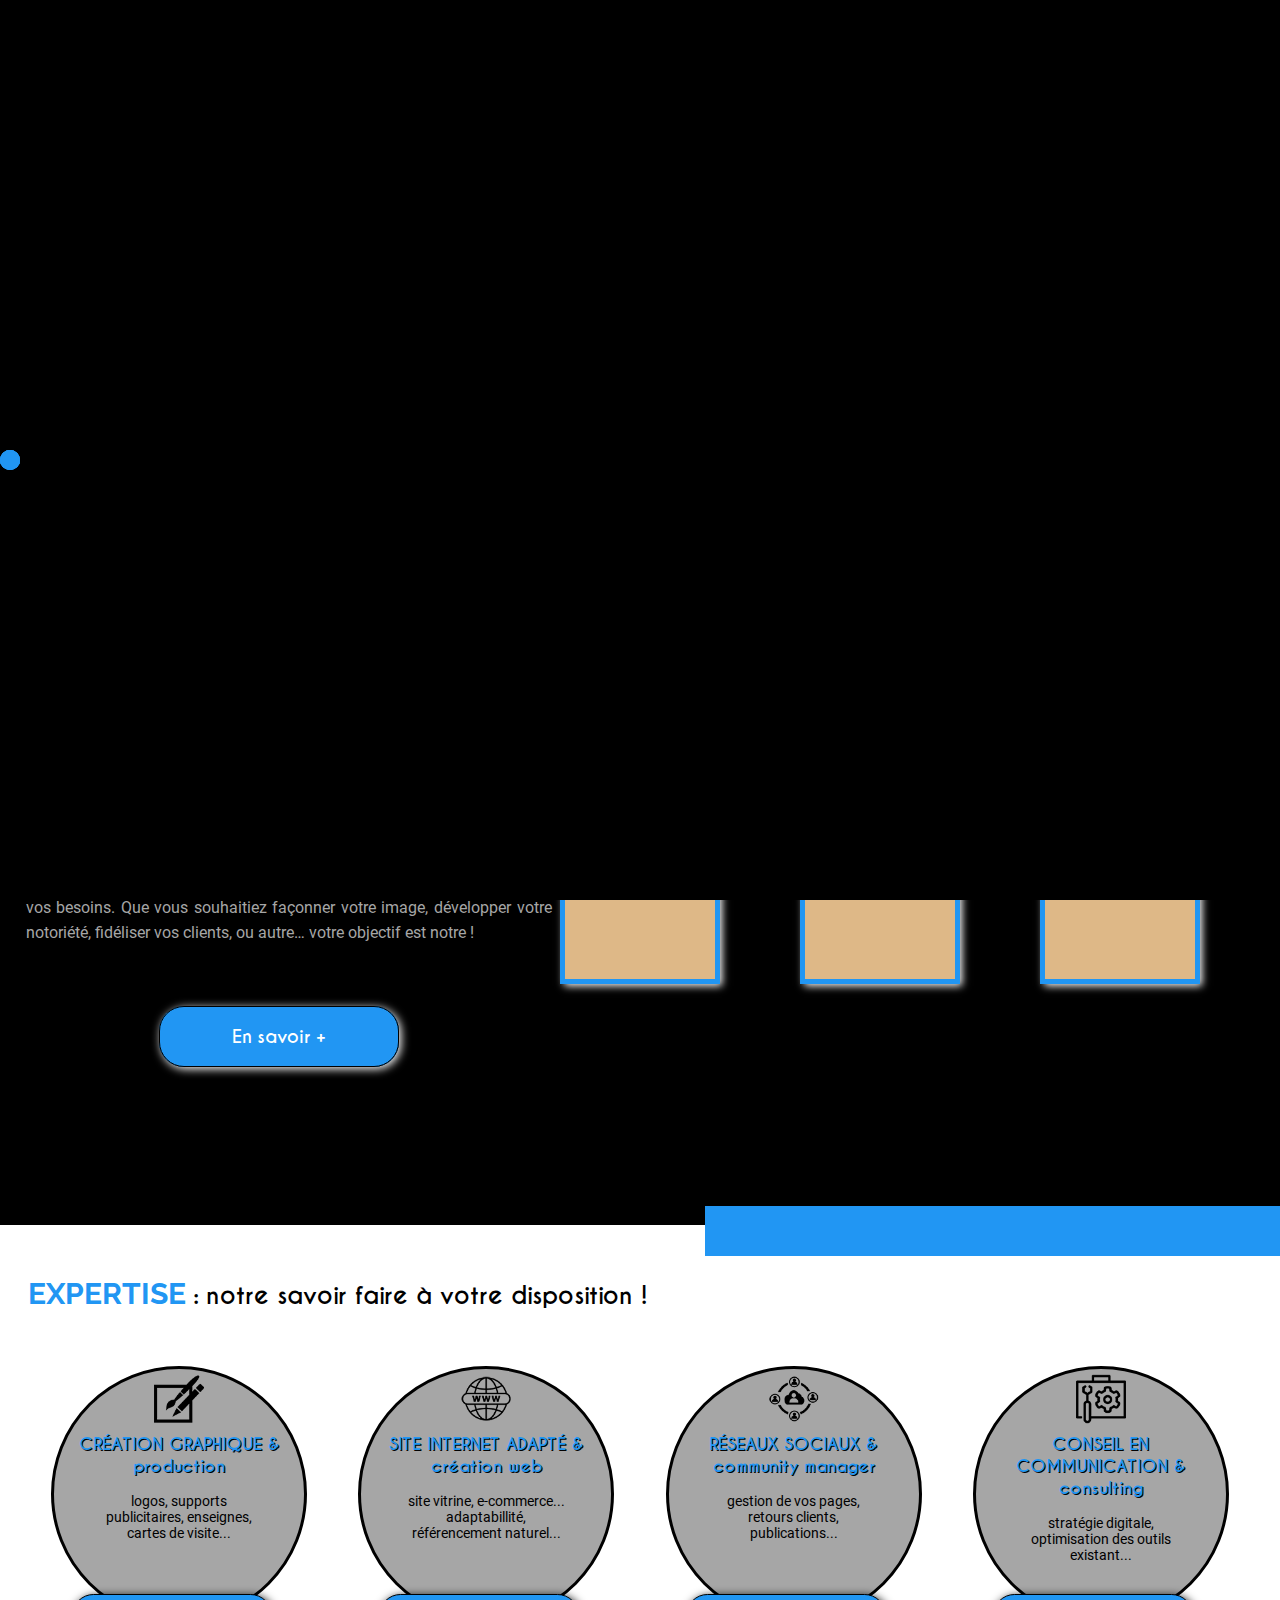
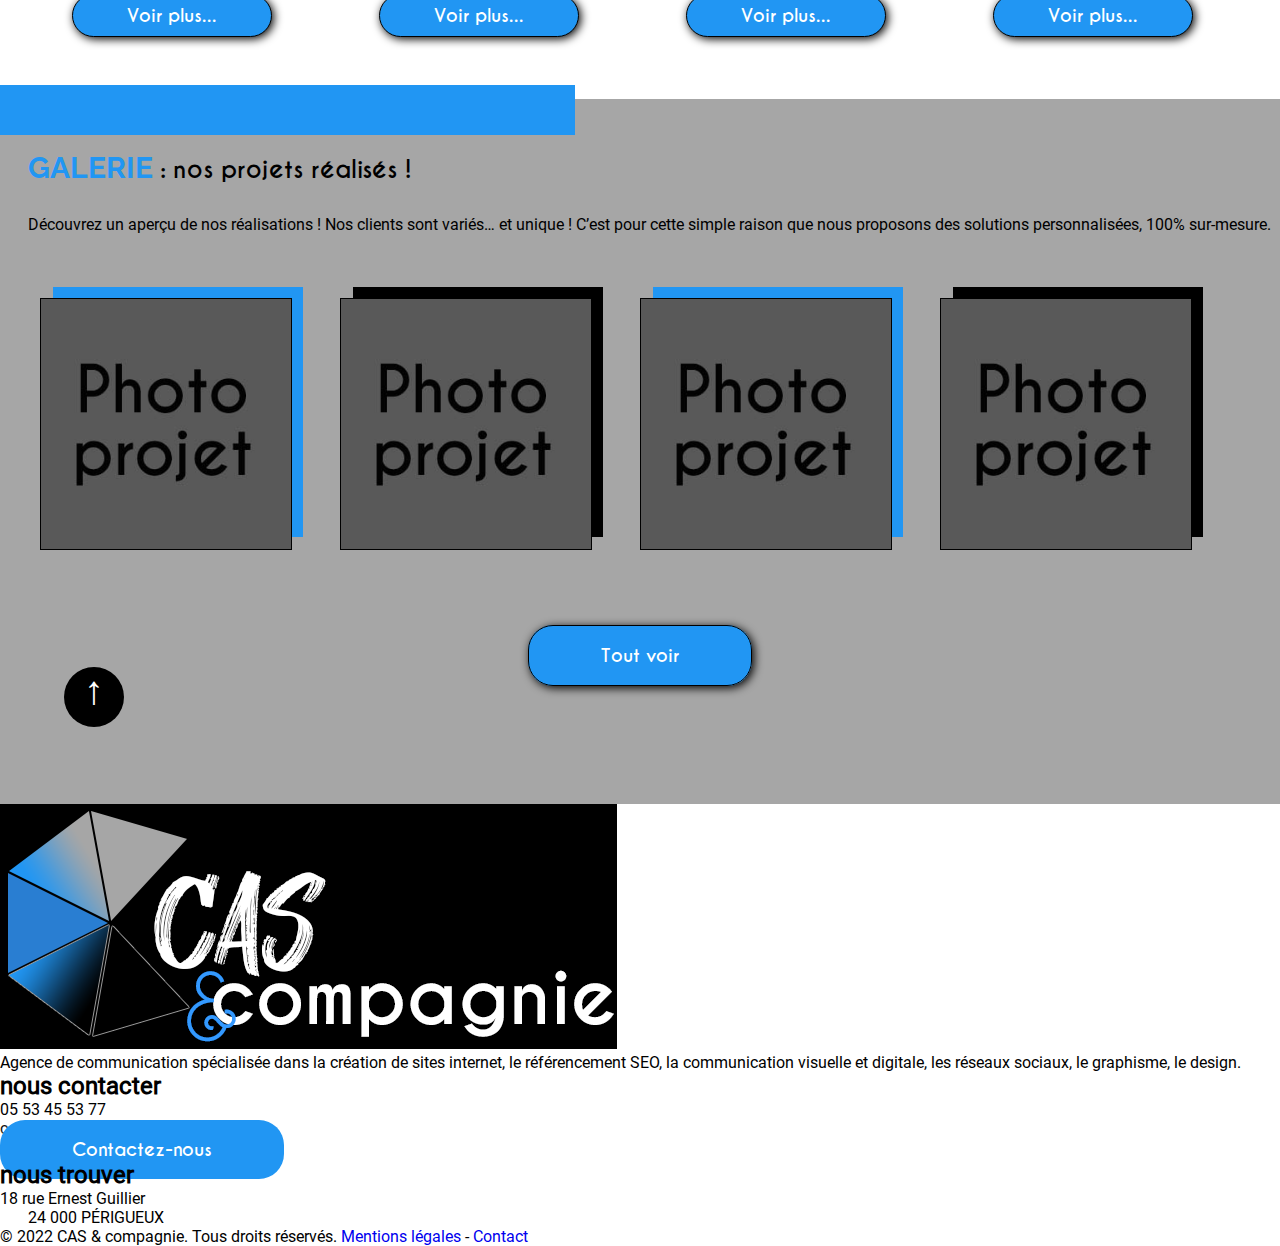
==== commit 798bfb2d: "récup master" ====
--- a/index.html
+++ b/index.html
@@ -53,6 +53,7 @@
                 <div id="d5"></div>
             </div>
         </div>
+        
         <!-- history and team part -->
         <section id="aboutCAS">
             <article class="historyCAS">
--- a/assets/css/style.css
+++ b/assets/css/style.css
@@ -31,13 +31,21 @@
   z-index: 1001;
   top: 0;
   display: flex;
+<<<<<<< HEAD
+=======
+  overflow: visible;
+>>>>>>> b08dbc339dcbebd7583ad0d7842fbfe7d1189545
   justify-content: center;
   align-items: center;
 }
 #pageLoader #loader {
   position: relative;
+<<<<<<< HEAD
   width: 5%;
   transform: translateX(-50%);
+=======
+  width: 10%;
+>>>>>>> b08dbc339dcbebd7583ad0d7842fbfe7d1189545
 }
 #pageLoader #loader div {
   width: 20px;
@@ -97,11 +105,14 @@
     top: 0;
   }
 }
+<<<<<<< HEAD
 @media screen and (max-width: 560px) {
   main #pageloader #loader {
     width: 15%;
   }
 }
+=======
+>>>>>>> b08dbc339dcbebd7583ad0d7842fbfe7d1189545
 @font-face {
   font-family: binjay;
   src: url(../fonts/Binjay.otf);
@@ -944,13 +955,21 @@
   margin-right: 4%;
   margin-bottom: 5%;
   position: relative;
+<<<<<<< HEAD
+  box-shadow: 12px -12px 0px -1px #2196F3;
+=======
+  cursor: pointer;
+>>>>>>> b08dbc339dcbebd7583ad0d7842fbfe7d1189545
 }
 #bodyGalerie #projetsMain div img {
   border: 1px solid black;
   transition: all ease-in-out 0.3s;
+<<<<<<< HEAD
+=======
 }
 #bodyGalerie #projetsMain div img:hover {
   box-shadow: 12px -12px 0px -1px #2196F3;
+>>>>>>> b08dbc339dcbebd7583ad0d7842fbfe7d1189545
 }
 #bodyGalerie #projetsMain div h2 {
   background-color: #2196F3;
@@ -962,6 +981,7 @@
   bottom: 0;
   left: 0;
   padding: 2%;
+  transition: all ease-in-out 0.3s;
 }
 #bodyGalerie #projetsMain div h2 span {
   color: #A6A6A6;
@@ -1214,6 +1234,9 @@
   opacity: 1;
 }
 <<<<<<< HEAD
+<<<<<<< HEAD
+=======
+>>>>>>> b08dbc339dcbebd7583ad0d7842fbfe7d1189545
 #expertiseMain .blueSeparatorRight {
 =======
 .expertiseMain .blueSeparatorRight {
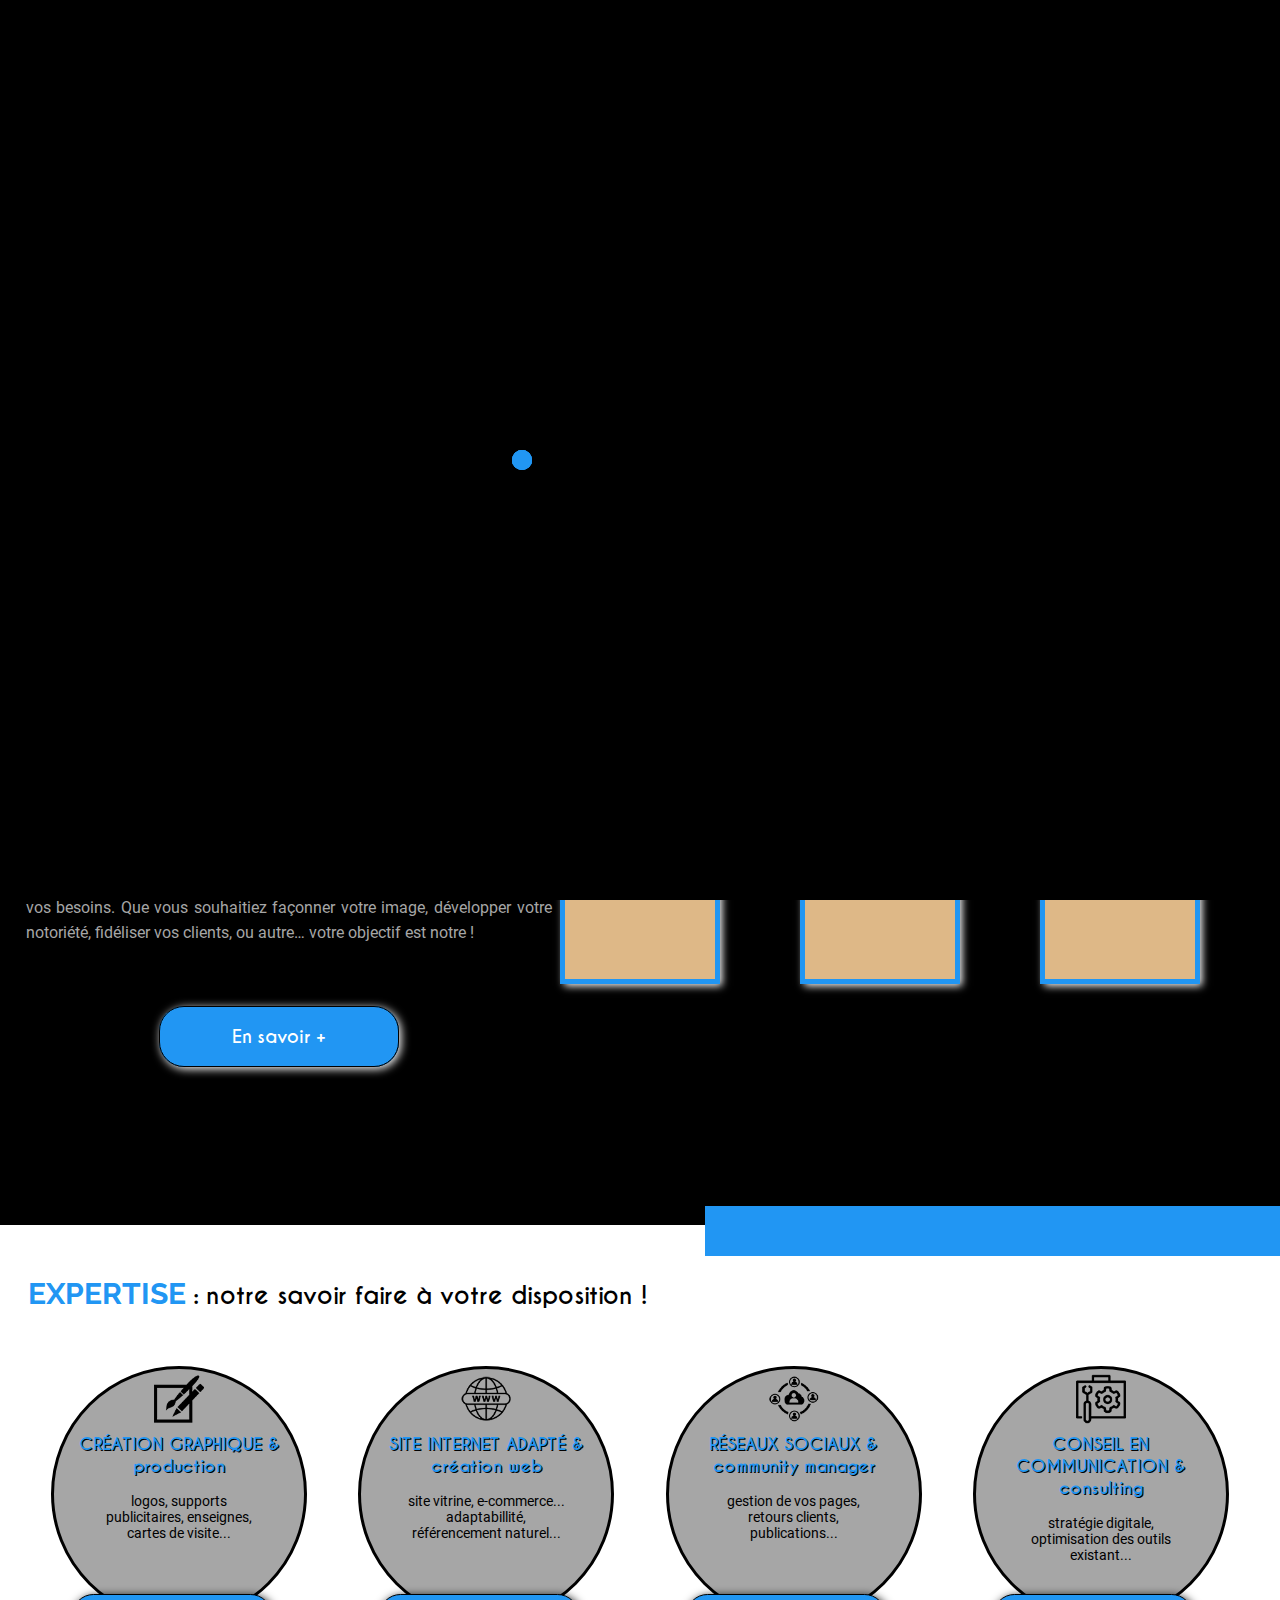
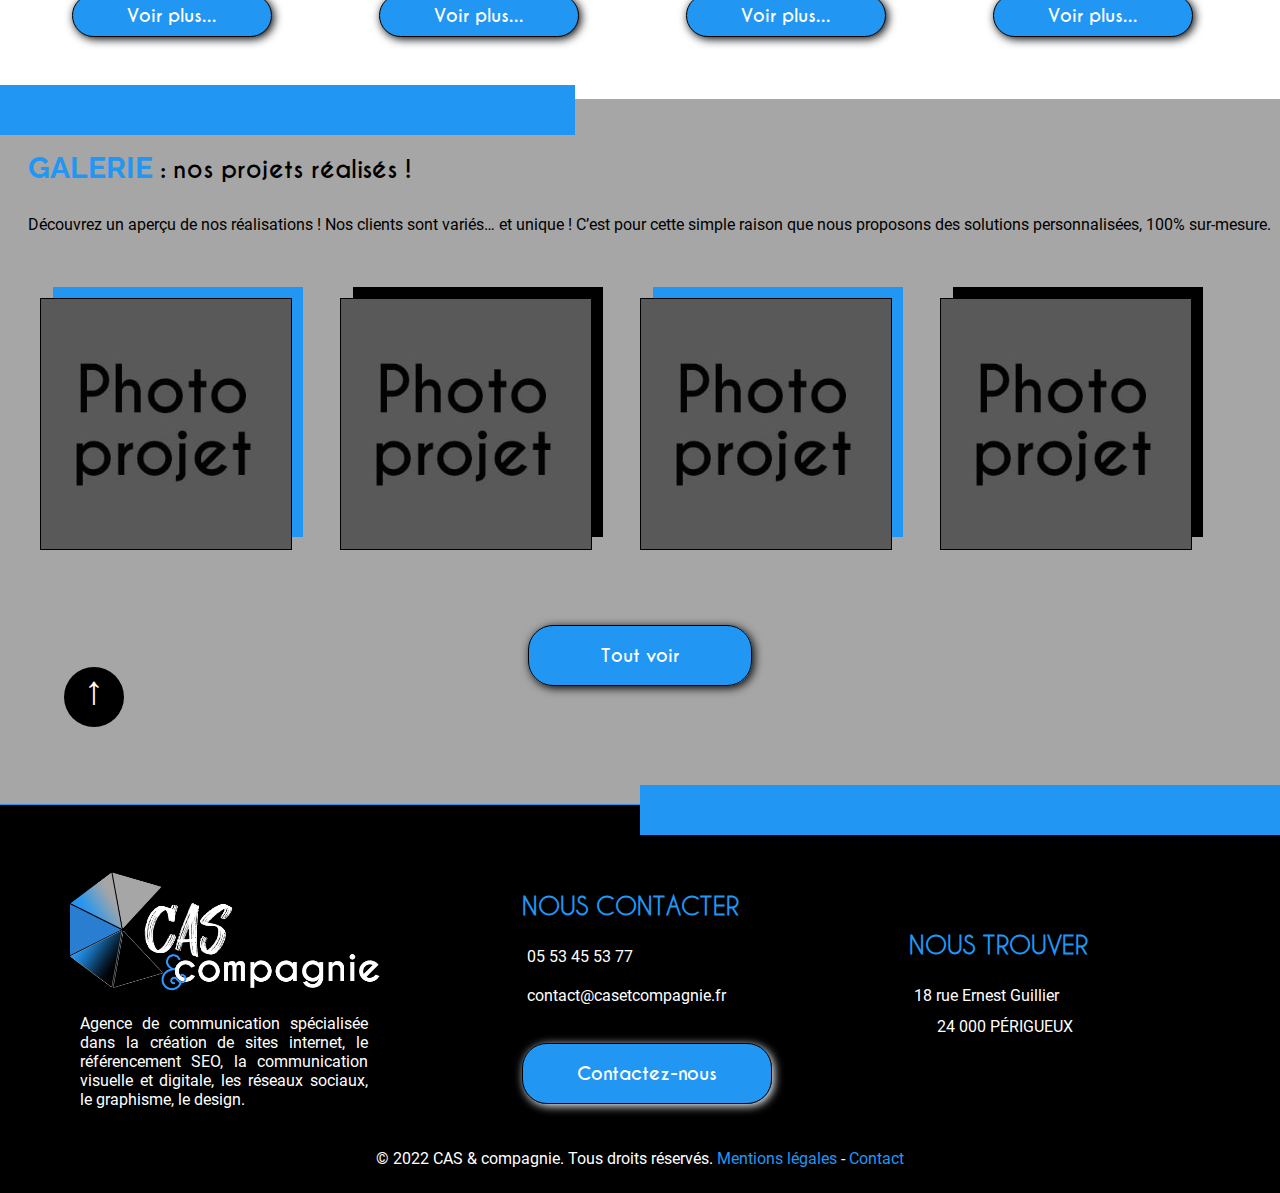
==== commit 7d80c881: "maj master & aurelie" ====
--- a/index.html
+++ b/index.html
@@ -1,6 +1,5 @@
 <!DOCTYPE html>
 <html lang="fr">
-
 <head>
     <meta charset="UTF-8">
     <meta http-equiv="X-UA-Compatible" content="IE=edge">
@@ -13,7 +12,6 @@
     <link rel="stylesheet" href="https://cdnjs.cloudflare.com/ajax/libs/font-awesome/6.0.0-beta2/css/all.min.css" integrity="sha512-YWzhKL2whUzgiheMoBFwW8CKV4qpHQAEuvilg9FAn5VJUDwKZZxkJNuGM4XkWuk94WCrrwslk8yWNGmY1EduTA==" crossorigin="anonymous" referrerpolicy="no-referrer"/>
     <link rel="stylesheet" href="assets/css/style.css">
 </head>
-
 <body>
     <!-- START HEADER -->
     <header>
@@ -40,8 +38,6 @@
         </div>
     </header>
     <!-- END HEADER -->
-
-
     <!-- HOME PAGE -->
     <main id="homepage">
         <div id="pageLoader">
@@ -53,7 +49,6 @@
                 <div id="d5"></div>
             </div>
         </div>
-        
         <!-- history and team part -->
         <section id="aboutCAS">
             <article class="historyCAS">
@@ -67,7 +62,6 @@
                 </p>
                 <div class="buttonCAS"><a href="apropos.html">En savoir +</a></div>
             </article>
-
             <article class="teamCAS">
                 <h2>ensemble <span>: à votre service !</span></h2>
                 <div class="teamAVATAR">
@@ -77,11 +71,9 @@
                 </div>
             </article>
         </section>
-
         <!-- know-how part -->
         <section id="expertiseCAS">
             <h2>expertise <strong> : notre savoir faire à votre disposition !</strong></h2>
-
             <article class="serviceCAS">
                 <div class="graphicCreation">
                     <img src="assets/images/iconGraph.png" alt="image d'un cadre avec des pinceaux"
@@ -90,7 +82,6 @@
                     <p>logos, supports publicitaires, enseignes, cartes de visite...</p>
                     <div class="buttonCAS"><a href="expertises.html#graphique">Voir plus...</a></div>
                 </div>
-
                 <div class="internetSite">
                     <img src="assets/images/iconWorld.png" alt="image d'un globe terrestre"
                         title="Icône symbole d'Internet">
@@ -98,7 +89,6 @@
                     <p>site vitrine, e-commerce... adaptabillité, référencement naturel...</p>
                     <div class="buttonCAS"><a href="expertises.html#creationWeb">Voir plus...</a></div>
                 </div>
-
                 <div class="socialNetworks">
                     <img src="assets/images/iconNetwork.png" alt="image d'un cercle de personnes"
                         title="Icône symbole de réseau social">
@@ -106,7 +96,6 @@
                     <p>gestion de vos pages, retours clients, publications...</p>
                     <div class="buttonCAS"><a href="expertises.html#socialMedia">Voir plus...</a></div>
                 </div>
-
                 <div class="consulting">
                     <img src="assets/images/iconFormation.png" alt="image d'un engrage et outils"
                         title="Icône symbole de formation technique">
@@ -116,52 +105,41 @@
                 </div>
             </article>
         </section>
-
         <!-- project gallery part -->
         <section id="gallery">
             <h2>galerie <strong> : nos projets réalisés !</strong></h2>
             <p>Découvrez un aperçu de nos réalisations ! Nos clients sont variés… et unique ! C’est pour cette simple
                 raison que nous proposons des solutions personnalisées, 100% sur-mesure. </p>
-
             <div class="pictureGallery">
                 <div>
                     <img class="purpleShadow" src="assets/images/projets/projet.jpg" alt="#" title="#">
                 </div>
-
                 <div>
                     <img class="blackShadow" src="assets/images/projets/projet.jpg" alt="#" title="#">
                 </div>
-
                 <div>
                     <img class="purpleShadow" src="assets/images/projets/projet.jpg" alt="#" title="#">
                 </div>
-
                 <div>
                     <img class="blackShadow" src="assets/images/projets/projet.jpg" alt="#" title="#">
                 </div>
             </div>
-
             <div class="buttonCAS"><a href="projets.html">Tout voir</a></div>
-
             <!-- TOP PAGE -->
             <div class="topPage"><a href="#">↑</a></div>
         </section>
     </main>
-
-
     <!-- START FOOTER -->
     <footer>
         <!-- logo and function info -->
         <section id="sectionFooter">
             <article class="infoCas">
-
                 <a href="index.html"></a><img src="assets/images/logoCASnb.png" alt="Logo Cas & Compagnie"
                     title="Logo Cas & Compagnie"></a>
                 <p class="functionCAS">Agence de communication spécialisée dans la création de sites internet, le
                     référencement SEO, la communication visuelle et digitale, les réseaux sociaux, le graphisme, le
                     design.</p>
             </article>
-
             <!-- contact details -->
             <article class="contactCas">
                 <h2>nous contacter</h2>
@@ -169,14 +147,12 @@
                 <p><i class="far fa-envelope"></i> contact@casetcompagnie.fr</p>
                 <div class="buttonCAS"><a href="contact.html">Contactez-nous</a></div>
             </article>
-
             <!-- address -->
             <article class="locationCAS">
                 <h2>nous trouver</h2>
                 <p><i class="fas fa-map-marker-alt"></i> 18 rue Ernest Guillier</p>
                 <p>&emsp; &ensp;24 000 PÉRIGUEUX</p>
             </article>
-
             <!-- social media icons -->
             <article class="iconNetworks">
                 <a href="#"><i class="fab fa-facebook"></i></a>
@@ -185,13 +161,10 @@
                 <a href="#"><i class="fab fa-twitter"></i></a>
             </article>
         </section>
-
         <!-- copyright & notices -->
         <p>© 2022 CAS & compagnie. Tous droits réservés. <span><a href="#">Mentions légales</a></span> - <span><a href="contact.html">Contact</a></span></p>
     </footer>
     <!-- END FOOTER -->
-
     <script type="text/javascript" src="assets/js/script.js"></script>
 </body>
-
 </html>--- a/assets/css/style.css
+++ b/assets/css/style.css
@@ -31,21 +31,14 @@
   z-index: 1001;
   top: 0;
   display: flex;
-<<<<<<< HEAD
-=======
-  overflow: visible;
->>>>>>> b08dbc339dcbebd7583ad0d7842fbfe7d1189545
   justify-content: center;
   align-items: center;
 }
 #pageLoader #loader {
   position: relative;
-<<<<<<< HEAD
   width: 5%;
   transform: translateX(-50%);
-=======
   width: 10%;
->>>>>>> b08dbc339dcbebd7583ad0d7842fbfe7d1189545
 }
 #pageLoader #loader div {
   width: 20px;
@@ -105,14 +98,11 @@
     top: 0;
   }
 }
-<<<<<<< HEAD
 @media screen and (max-width: 560px) {
   main #pageloader #loader {
     width: 15%;
   }
 }
-=======
->>>>>>> b08dbc339dcbebd7583ad0d7842fbfe7d1189545
 @font-face {
   font-family: binjay;
   src: url(../fonts/Binjay.otf);
@@ -955,21 +945,12 @@
   margin-right: 4%;
   margin-bottom: 5%;
   position: relative;
-<<<<<<< HEAD
   box-shadow: 12px -12px 0px -1px #2196F3;
-=======
   cursor: pointer;
->>>>>>> b08dbc339dcbebd7583ad0d7842fbfe7d1189545
 }
 #bodyGalerie #projetsMain div img {
   border: 1px solid black;
   transition: all ease-in-out 0.3s;
-<<<<<<< HEAD
-=======
-}
-#bodyGalerie #projetsMain div img:hover {
-  box-shadow: 12px -12px 0px -1px #2196F3;
->>>>>>> b08dbc339dcbebd7583ad0d7842fbfe7d1189545
 }
 #bodyGalerie #projetsMain div h2 {
   background-color: #2196F3;
@@ -996,12 +977,7 @@
 }
 #bodyGalerie .purple {
   background-color: #2196F3;
-<<<<<<< HEAD
-  margin-left: 50%;
-  margin-bottom: 2%;
-=======
   margin: 2em auto;
->>>>>>> 2f53c967a2336bed15f1cfc972f963ba15d9552e
 }
 
 #contactMain {
@@ -1233,14 +1209,7 @@
   transform: translateX(0%);
   opacity: 1;
 }
-<<<<<<< HEAD
-<<<<<<< HEAD
-=======
->>>>>>> b08dbc339dcbebd7583ad0d7842fbfe7d1189545
-#expertiseMain .blueSeparatorRight {
-=======
 .expertiseMain .blueSeparatorRight {
->>>>>>> 2f53c967a2336bed15f1cfc972f963ba15d9552e
   margin: 8em 0;
   width: 40%;
   height: 3.5em;
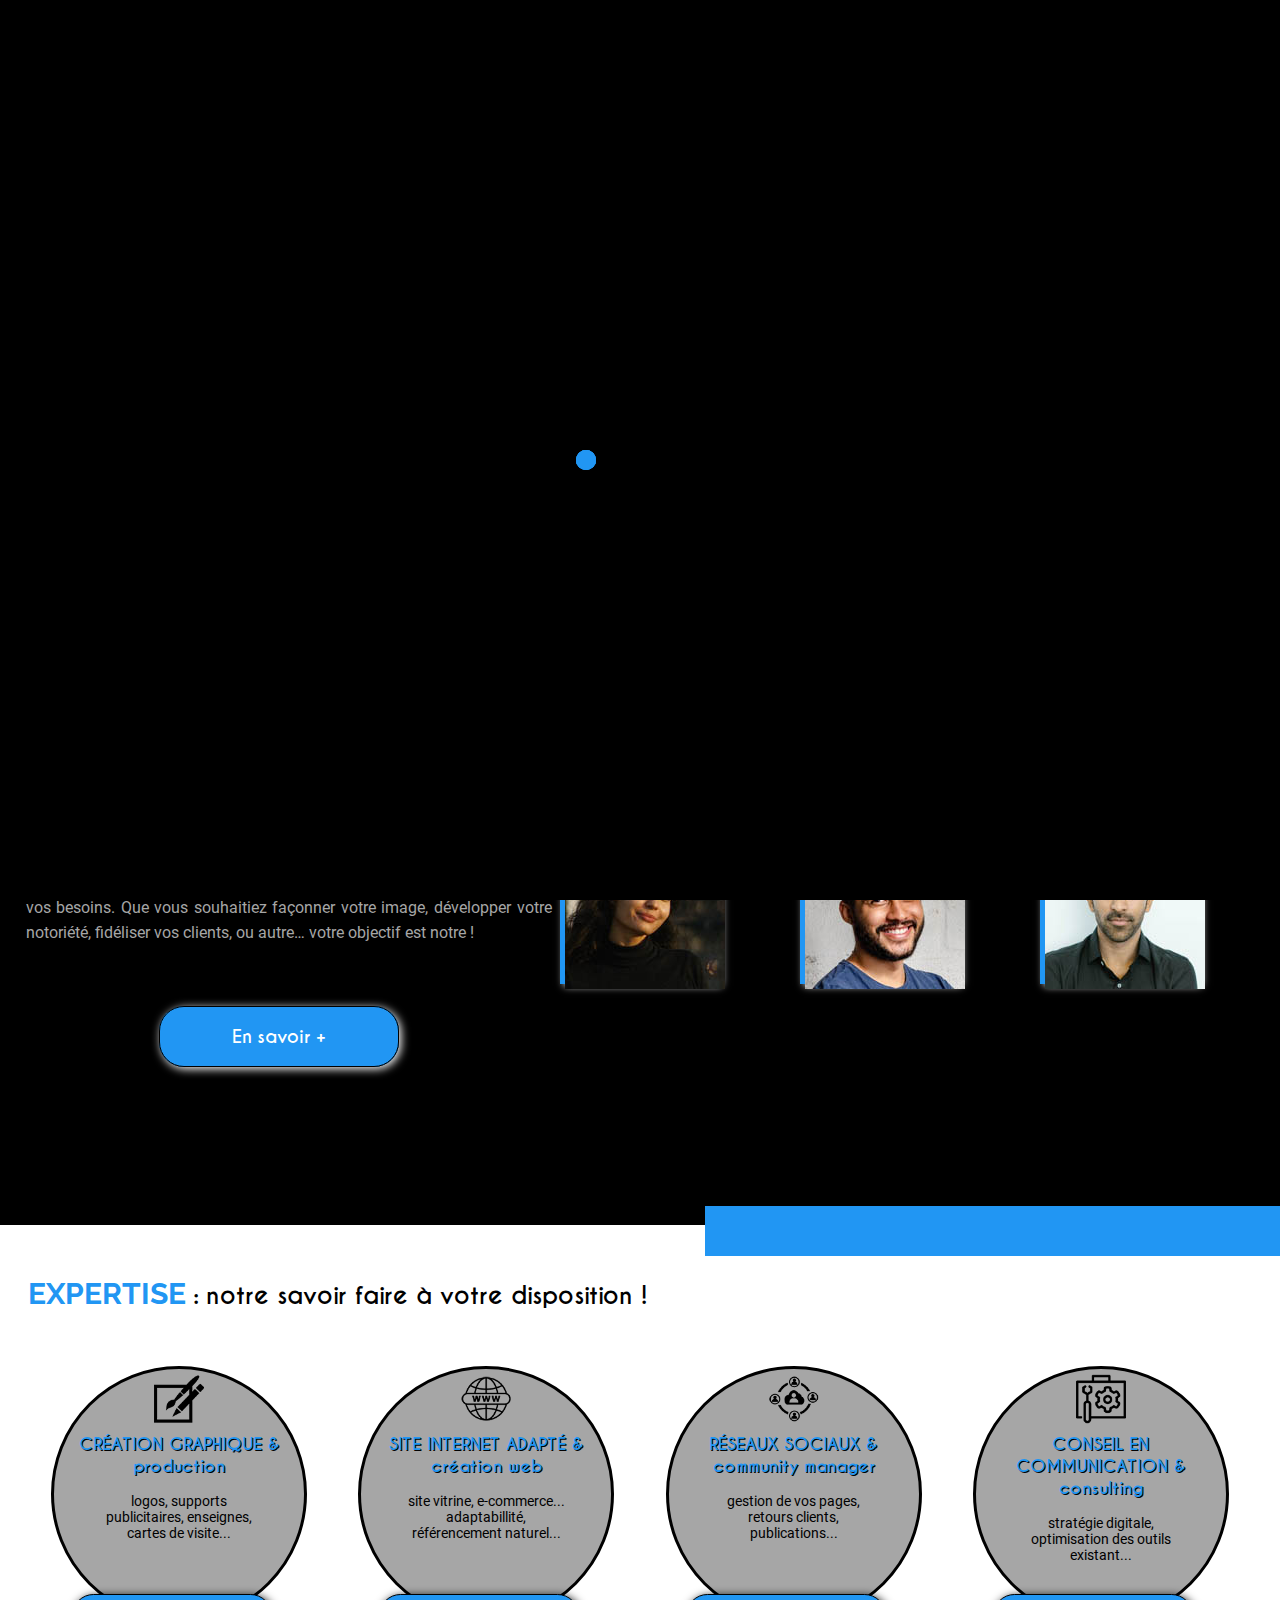
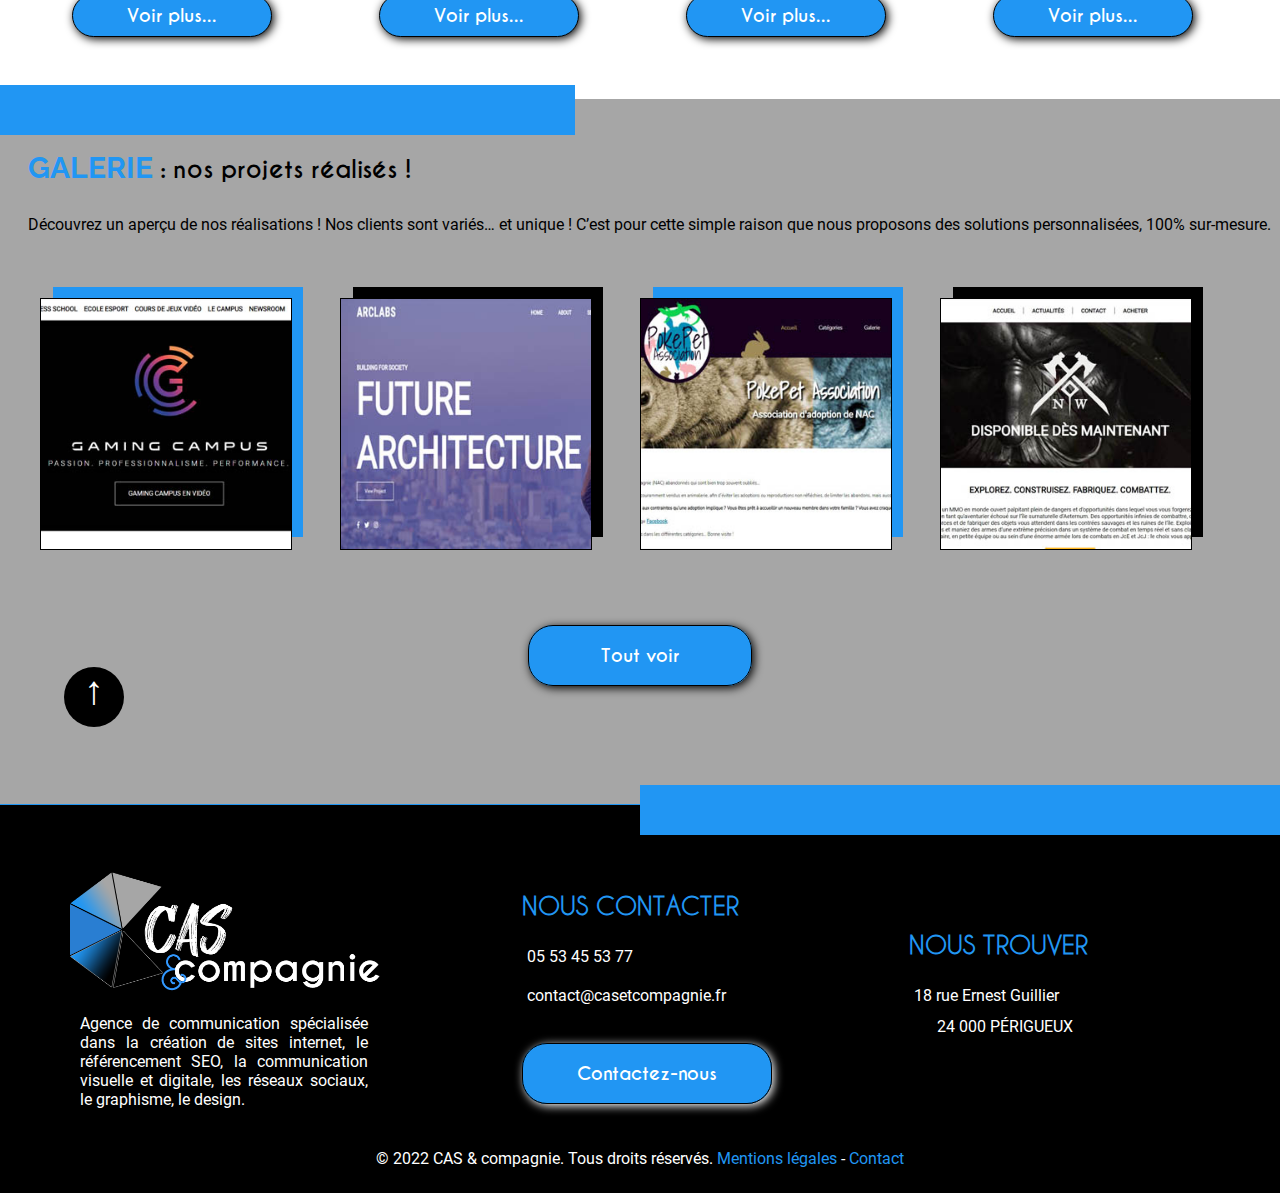
==== commit 0c043c39: "intégration des dernières images + vérfis ok" ====
--- a/index.html
+++ b/index.html
@@ -1,5 +1,6 @@
 <!DOCTYPE html>
 <html lang="fr">
+
 <head>
     <meta charset="UTF-8">
     <meta http-equiv="X-UA-Compatible" content="IE=edge">
@@ -12,6 +13,7 @@
     <link rel="stylesheet" href="https://cdnjs.cloudflare.com/ajax/libs/font-awesome/6.0.0-beta2/css/all.min.css" integrity="sha512-YWzhKL2whUzgiheMoBFwW8CKV4qpHQAEuvilg9FAn5VJUDwKZZxkJNuGM4XkWuk94WCrrwslk8yWNGmY1EduTA==" crossorigin="anonymous" referrerpolicy="no-referrer"/>
     <link rel="stylesheet" href="assets/css/style.css">
 </head>
+
 <body>
     <!-- START HEADER -->
     <header>
@@ -38,6 +40,8 @@
         </div>
     </header>
     <!-- END HEADER -->
+
+
     <!-- HOME PAGE -->
     <main id="homepage">
         <div id="pageLoader">
@@ -62,18 +66,21 @@
                 </p>
                 <div class="buttonCAS"><a href="apropos.html">En savoir +</a></div>
             </article>
+
             <article class="teamCAS">
                 <h2>ensemble <span>: à votre service !</span></h2>
                 <div class="teamAVATAR">
-                    <div class="avatar"><img src="#" alt="#" title="Avatar d'Aurélie"></div>
-                    <div class="avatar"><img src="#" alt="#" title="Avatar de Melvin"></div>
-                    <div class="avatar"><img src="#" alt="#" title="Avatar de Sofian"></div>
+                    <div class="avatar"><img src="assets/images/portrait_aurelie.jpg" alt="portrait Aurélie" title="Aurélie, Développeur web"></div>
+                    <div class="avatar"><img src="assets/images/portrait_melvin.jpeg" alt="portrait de Melvin" title="Melvin, Community Manager"></div>
+                    <div class="avatar"><img src="assets/images/portrait_sofian.jpg" alt="portrait de Sofian" title="Sofian, spécialiste SEO"></div>
                 </div>
             </article>
         </section>
+
         <!-- know-how part -->
         <section id="expertiseCAS">
             <h2>expertise <strong> : notre savoir faire à votre disposition !</strong></h2>
+
             <article class="serviceCAS">
                 <div class="graphicCreation">
                     <img src="assets/images/iconGraph.png" alt="image d'un cadre avec des pinceaux"
@@ -82,6 +89,7 @@
                     <p>logos, supports publicitaires, enseignes, cartes de visite...</p>
                     <div class="buttonCAS"><a href="expertises.html#graphique">Voir plus...</a></div>
                 </div>
+
                 <div class="internetSite">
                     <img src="assets/images/iconWorld.png" alt="image d'un globe terrestre"
                         title="Icône symbole d'Internet">
@@ -89,6 +97,7 @@
                     <p>site vitrine, e-commerce... adaptabillité, référencement naturel...</p>
                     <div class="buttonCAS"><a href="expertises.html#creationWeb">Voir plus...</a></div>
                 </div>
+
                 <div class="socialNetworks">
                     <img src="assets/images/iconNetwork.png" alt="image d'un cercle de personnes"
                         title="Icône symbole de réseau social">
@@ -96,6 +105,7 @@
                     <p>gestion de vos pages, retours clients, publications...</p>
                     <div class="buttonCAS"><a href="expertises.html#socialMedia">Voir plus...</a></div>
                 </div>
+
                 <div class="consulting">
                     <img src="assets/images/iconFormation.png" alt="image d'un engrage et outils"
                         title="Icône symbole de formation technique">
@@ -105,41 +115,52 @@
                 </div>
             </article>
         </section>
+
         <!-- project gallery part -->
         <section id="gallery">
             <h2>galerie <strong> : nos projets réalisés !</strong></h2>
             <p>Découvrez un aperçu de nos réalisations ! Nos clients sont variés… et unique ! C’est pour cette simple
                 raison que nous proposons des solutions personnalisées, 100% sur-mesure. </p>
+
             <div class="pictureGallery">
                 <div>
-                    <img class="purpleShadow" src="assets/images/projets/projet.jpg" alt="#" title="#">
+                    <img class="purpleShadow" src="assets/images/projets/projet2.jpg" alt="#" title="#">
                 </div>
+
                 <div>
-                    <img class="blackShadow" src="assets/images/projets/projet.jpg" alt="#" title="#">
+                    <img class="blackShadow" src="assets/images/projets/projet1.jpg" alt="#" title="#">
                 </div>
+
                 <div>
-                    <img class="purpleShadow" src="assets/images/projets/projet.jpg" alt="#" title="#">
+                    <img class="purpleShadow" src="assets/images/projets/projet6.jpg" alt="#" title="#">
                 </div>
+
                 <div>
-                    <img class="blackShadow" src="assets/images/projets/projet.jpg" alt="#" title="#">
+                    <img class="blackShadow" src="assets/images/projets/projet5.jpg" alt="#" title="#">
                 </div>
             </div>
+
             <div class="buttonCAS"><a href="projets.html">Tout voir</a></div>
+
             <!-- TOP PAGE -->
             <div class="topPage"><a href="#">↑</a></div>
         </section>
     </main>
+
+
     <!-- START FOOTER -->
     <footer>
         <!-- logo and function info -->
         <section id="sectionFooter">
             <article class="infoCas">
+
                 <a href="index.html"></a><img src="assets/images/logoCASnb.png" alt="Logo Cas & Compagnie"
                     title="Logo Cas & Compagnie"></a>
                 <p class="functionCAS">Agence de communication spécialisée dans la création de sites internet, le
                     référencement SEO, la communication visuelle et digitale, les réseaux sociaux, le graphisme, le
                     design.</p>
             </article>
+
             <!-- contact details -->
             <article class="contactCas">
                 <h2>nous contacter</h2>
@@ -147,12 +168,14 @@
                 <p><i class="far fa-envelope"></i> contact@casetcompagnie.fr</p>
                 <div class="buttonCAS"><a href="contact.html">Contactez-nous</a></div>
             </article>
+
             <!-- address -->
             <article class="locationCAS">
                 <h2>nous trouver</h2>
                 <p><i class="fas fa-map-marker-alt"></i> 18 rue Ernest Guillier</p>
                 <p>&emsp; &ensp;24 000 PÉRIGUEUX</p>
             </article>
+
             <!-- social media icons -->
             <article class="iconNetworks">
                 <a href="#"><i class="fab fa-facebook"></i></a>
@@ -161,10 +184,13 @@
                 <a href="#"><i class="fab fa-twitter"></i></a>
             </article>
         </section>
+
         <!-- copyright & notices -->
         <p>© 2022 CAS & compagnie. Tous droits réservés. <span><a href="#">Mentions légales</a></span> - <span><a href="contact.html">Contact</a></span></p>
     </footer>
     <!-- END FOOTER -->
+
     <script type="text/javascript" src="assets/js/script.js"></script>
 </body>
+
 </html>--- a/assets/css/style.css
+++ b/assets/css/style.css
@@ -38,7 +38,6 @@
   position: relative;
   width: 5%;
   transform: translateX(-50%);
-  width: 10%;
 }
 #pageLoader #loader div {
   width: 20px;
@@ -718,6 +717,7 @@
     height: 40px;
     width: 40px;
     font-size: 25px;
+    margin-top: 6%;
   }
 
   #gallery .buttonCAS a {
@@ -930,6 +930,11 @@
   color: white;
   margin: 1em auto;
   width: 75%;
+  padding-top: 4%;
+}
+#bodyGalerie .textGalerie span {
+  color: #2196F3;
+  font-weight: bold;
 }
 #bodyGalerie #projetsMain {
   display: flex;
@@ -945,12 +950,11 @@
   margin-right: 4%;
   margin-bottom: 5%;
   position: relative;
-  box-shadow: 12px -12px 0px -1px #2196F3;
-  cursor: pointer;
 }
 #bodyGalerie #projetsMain div img {
   border: 1px solid black;
   transition: all ease-in-out 0.3s;
+  box-shadow: 12px -12px 0px -1px #2196F3;
 }
 #bodyGalerie #projetsMain div h2 {
   background-color: #2196F3;
@@ -962,11 +966,11 @@
   bottom: 0;
   left: 0;
   padding: 2%;
-  transition: all ease-in-out 0.3s;
 }
 #bodyGalerie #projetsMain div h2 span {
   color: #A6A6A6;
   font-size: 0.6em;
+  padding: 1em;
 }
 #bodyGalerie #projetsMain div .mouseSurvol {
   opacity: 0;
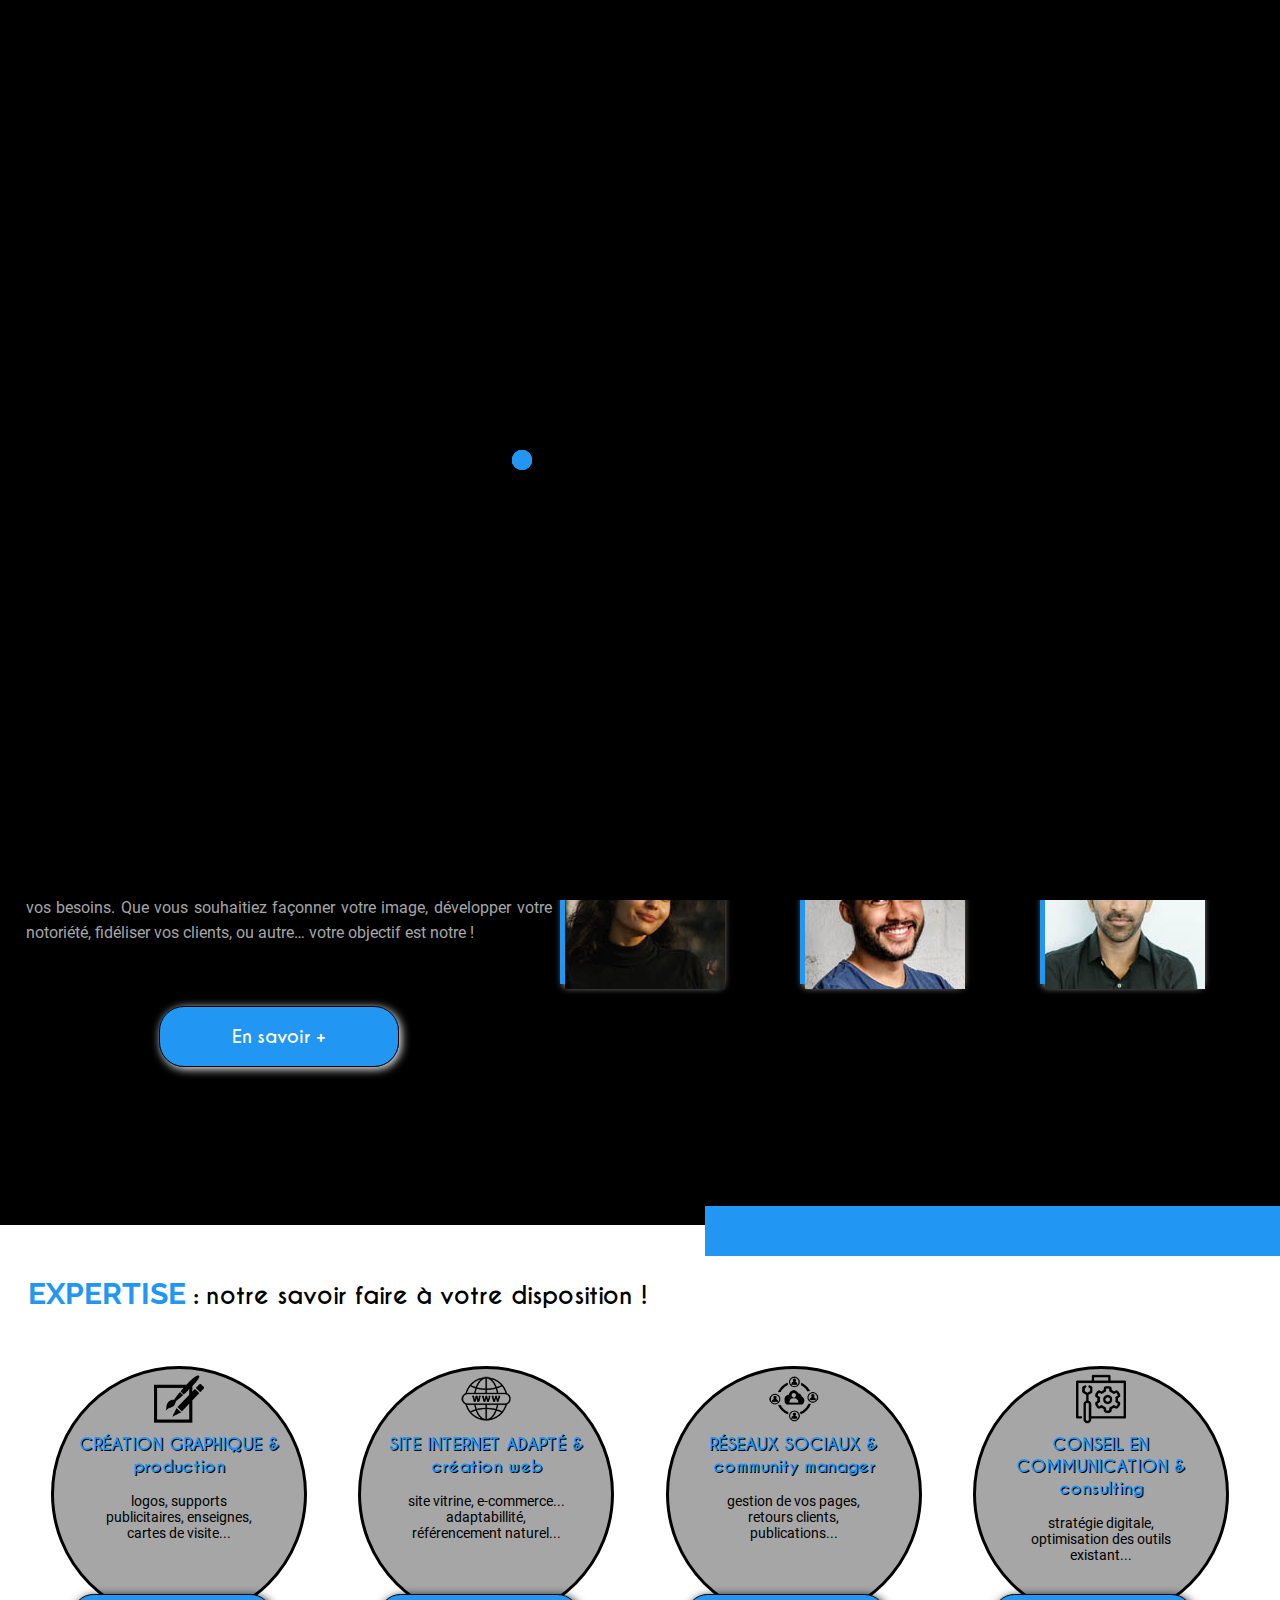
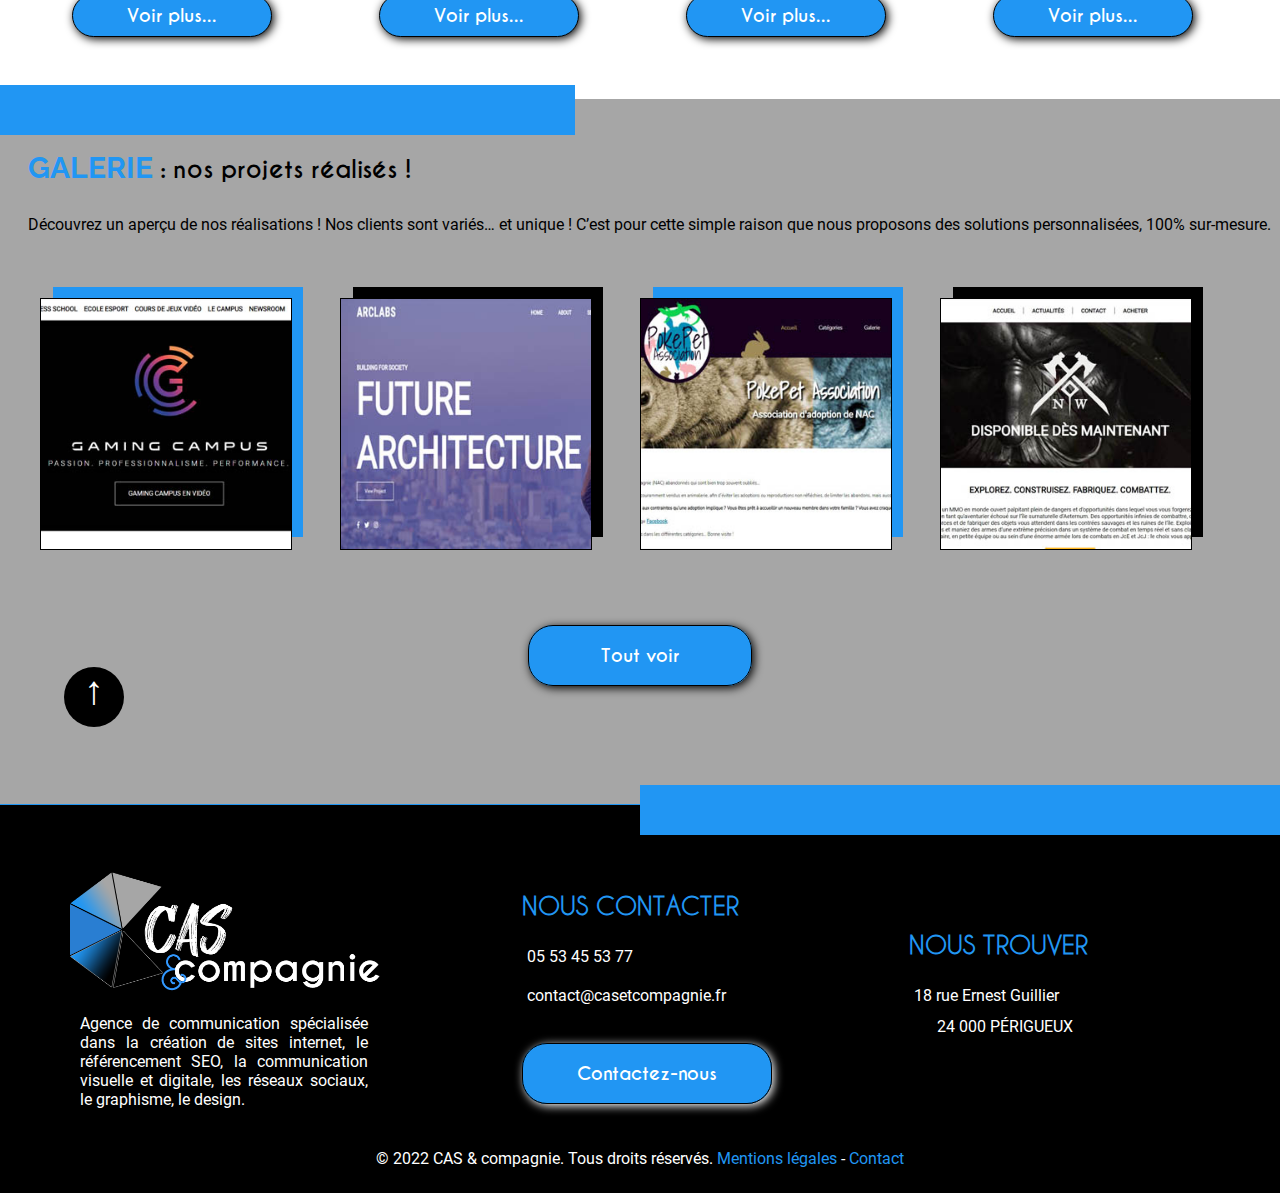
==== commit 3c467603: "intégration des dernières images + vérfis ok" ====
--- a/index.html
+++ b/index.html
@@ -1,6 +1,5 @@
 <!DOCTYPE html>
 <html lang="fr">
-
 <head>
     <meta charset="UTF-8">
     <meta http-equiv="X-UA-Compatible" content="IE=edge">
@@ -13,7 +12,6 @@
     <link rel="stylesheet" href="https://cdnjs.cloudflare.com/ajax/libs/font-awesome/6.0.0-beta2/css/all.min.css" integrity="sha512-YWzhKL2whUzgiheMoBFwW8CKV4qpHQAEuvilg9FAn5VJUDwKZZxkJNuGM4XkWuk94WCrrwslk8yWNGmY1EduTA==" crossorigin="anonymous" referrerpolicy="no-referrer"/>
     <link rel="stylesheet" href="assets/css/style.css">
 </head>
-
 <body>
     <!-- START HEADER -->
     <header>
@@ -40,8 +38,6 @@
         </div>
     </header>
     <!-- END HEADER -->
-
-
     <!-- HOME PAGE -->
     <main id="homepage">
         <div id="pageLoader">
@@ -66,7 +62,6 @@
                 </p>
                 <div class="buttonCAS"><a href="apropos.html">En savoir +</a></div>
             </article>
-
             <article class="teamCAS">
                 <h2>ensemble <span>: à votre service !</span></h2>
                 <div class="teamAVATAR">
@@ -76,11 +71,9 @@
                 </div>
             </article>
         </section>
-
         <!-- know-how part -->
         <section id="expertiseCAS">
             <h2>expertise <strong> : notre savoir faire à votre disposition !</strong></h2>
-
             <article class="serviceCAS">
                 <div class="graphicCreation">
                     <img src="assets/images/iconGraph.png" alt="image d'un cadre avec des pinceaux"
@@ -89,7 +82,6 @@
                     <p>logos, supports publicitaires, enseignes, cartes de visite...</p>
                     <div class="buttonCAS"><a href="expertises.html#graphique">Voir plus...</a></div>
                 </div>
-
                 <div class="internetSite">
                     <img src="assets/images/iconWorld.png" alt="image d'un globe terrestre"
                         title="Icône symbole d'Internet">
@@ -97,7 +89,6 @@
                     <p>site vitrine, e-commerce... adaptabillité, référencement naturel...</p>
                     <div class="buttonCAS"><a href="expertises.html#creationWeb">Voir plus...</a></div>
                 </div>
-
                 <div class="socialNetworks">
                     <img src="assets/images/iconNetwork.png" alt="image d'un cercle de personnes"
                         title="Icône symbole de réseau social">
@@ -105,7 +96,6 @@
                     <p>gestion de vos pages, retours clients, publications...</p>
                     <div class="buttonCAS"><a href="expertises.html#socialMedia">Voir plus...</a></div>
                 </div>
-
                 <div class="consulting">
                     <img src="assets/images/iconFormation.png" alt="image d'un engrage et outils"
                         title="Icône symbole de formation technique">
@@ -115,52 +105,41 @@
                 </div>
             </article>
         </section>
-
         <!-- project gallery part -->
         <section id="gallery">
             <h2>galerie <strong> : nos projets réalisés !</strong></h2>
             <p>Découvrez un aperçu de nos réalisations ! Nos clients sont variés… et unique ! C’est pour cette simple
                 raison que nous proposons des solutions personnalisées, 100% sur-mesure. </p>
-
             <div class="pictureGallery">
                 <div>
                     <img class="purpleShadow" src="assets/images/projets/projet2.jpg" alt="#" title="#">
                 </div>
-
                 <div>
                     <img class="blackShadow" src="assets/images/projets/projet1.jpg" alt="#" title="#">
                 </div>
-
                 <div>
                     <img class="purpleShadow" src="assets/images/projets/projet6.jpg" alt="#" title="#">
                 </div>
-
                 <div>
                     <img class="blackShadow" src="assets/images/projets/projet5.jpg" alt="#" title="#">
                 </div>
             </div>
-
             <div class="buttonCAS"><a href="projets.html">Tout voir</a></div>
-
             <!-- TOP PAGE -->
             <div class="topPage"><a href="#">↑</a></div>
         </section>
     </main>
-
-
     <!-- START FOOTER -->
     <footer>
         <!-- logo and function info -->
         <section id="sectionFooter">
             <article class="infoCas">
-
                 <a href="index.html"></a><img src="assets/images/logoCASnb.png" alt="Logo Cas & Compagnie"
                     title="Logo Cas & Compagnie"></a>
                 <p class="functionCAS">Agence de communication spécialisée dans la création de sites internet, le
                     référencement SEO, la communication visuelle et digitale, les réseaux sociaux, le graphisme, le
                     design.</p>
             </article>
-
             <!-- contact details -->
             <article class="contactCas">
                 <h2>nous contacter</h2>
@@ -168,14 +147,12 @@
                 <p><i class="far fa-envelope"></i> contact@casetcompagnie.fr</p>
                 <div class="buttonCAS"><a href="contact.html">Contactez-nous</a></div>
             </article>
-
             <!-- address -->
             <article class="locationCAS">
                 <h2>nous trouver</h2>
                 <p><i class="fas fa-map-marker-alt"></i> 18 rue Ernest Guillier</p>
                 <p>&emsp; &ensp;24 000 PÉRIGUEUX</p>
             </article>
-
             <!-- social media icons -->
             <article class="iconNetworks">
                 <a href="#"><i class="fab fa-facebook"></i></a>
@@ -184,13 +161,10 @@
                 <a href="#"><i class="fab fa-twitter"></i></a>
             </article>
         </section>
-
         <!-- copyright & notices -->
         <p>© 2022 CAS & compagnie. Tous droits réservés. <span><a href="#">Mentions légales</a></span> - <span><a href="contact.html">Contact</a></span></p>
     </footer>
     <!-- END FOOTER -->
-
     <script type="text/javascript" src="assets/js/script.js"></script>
 </body>
-
 </html>--- a/assets/css/style.css
+++ b/assets/css/style.css
@@ -38,6 +38,7 @@
   position: relative;
   width: 5%;
   transform: translateX(-50%);
+  width: 10%;
 }
 #pageLoader #loader div {
   width: 20px;
@@ -950,6 +951,8 @@
   margin-right: 4%;
   margin-bottom: 5%;
   position: relative;
+  box-shadow: 12px -12px 0px -1px #2196F3;
+  cursor: pointer;
 }
 #bodyGalerie #projetsMain div img {
   border: 1px solid black;
@@ -966,6 +969,7 @@
   bottom: 0;
   left: 0;
   padding: 2%;
+  transition: all ease-in-out 0.3s;
 }
 #bodyGalerie #projetsMain div h2 span {
   color: #A6A6A6;
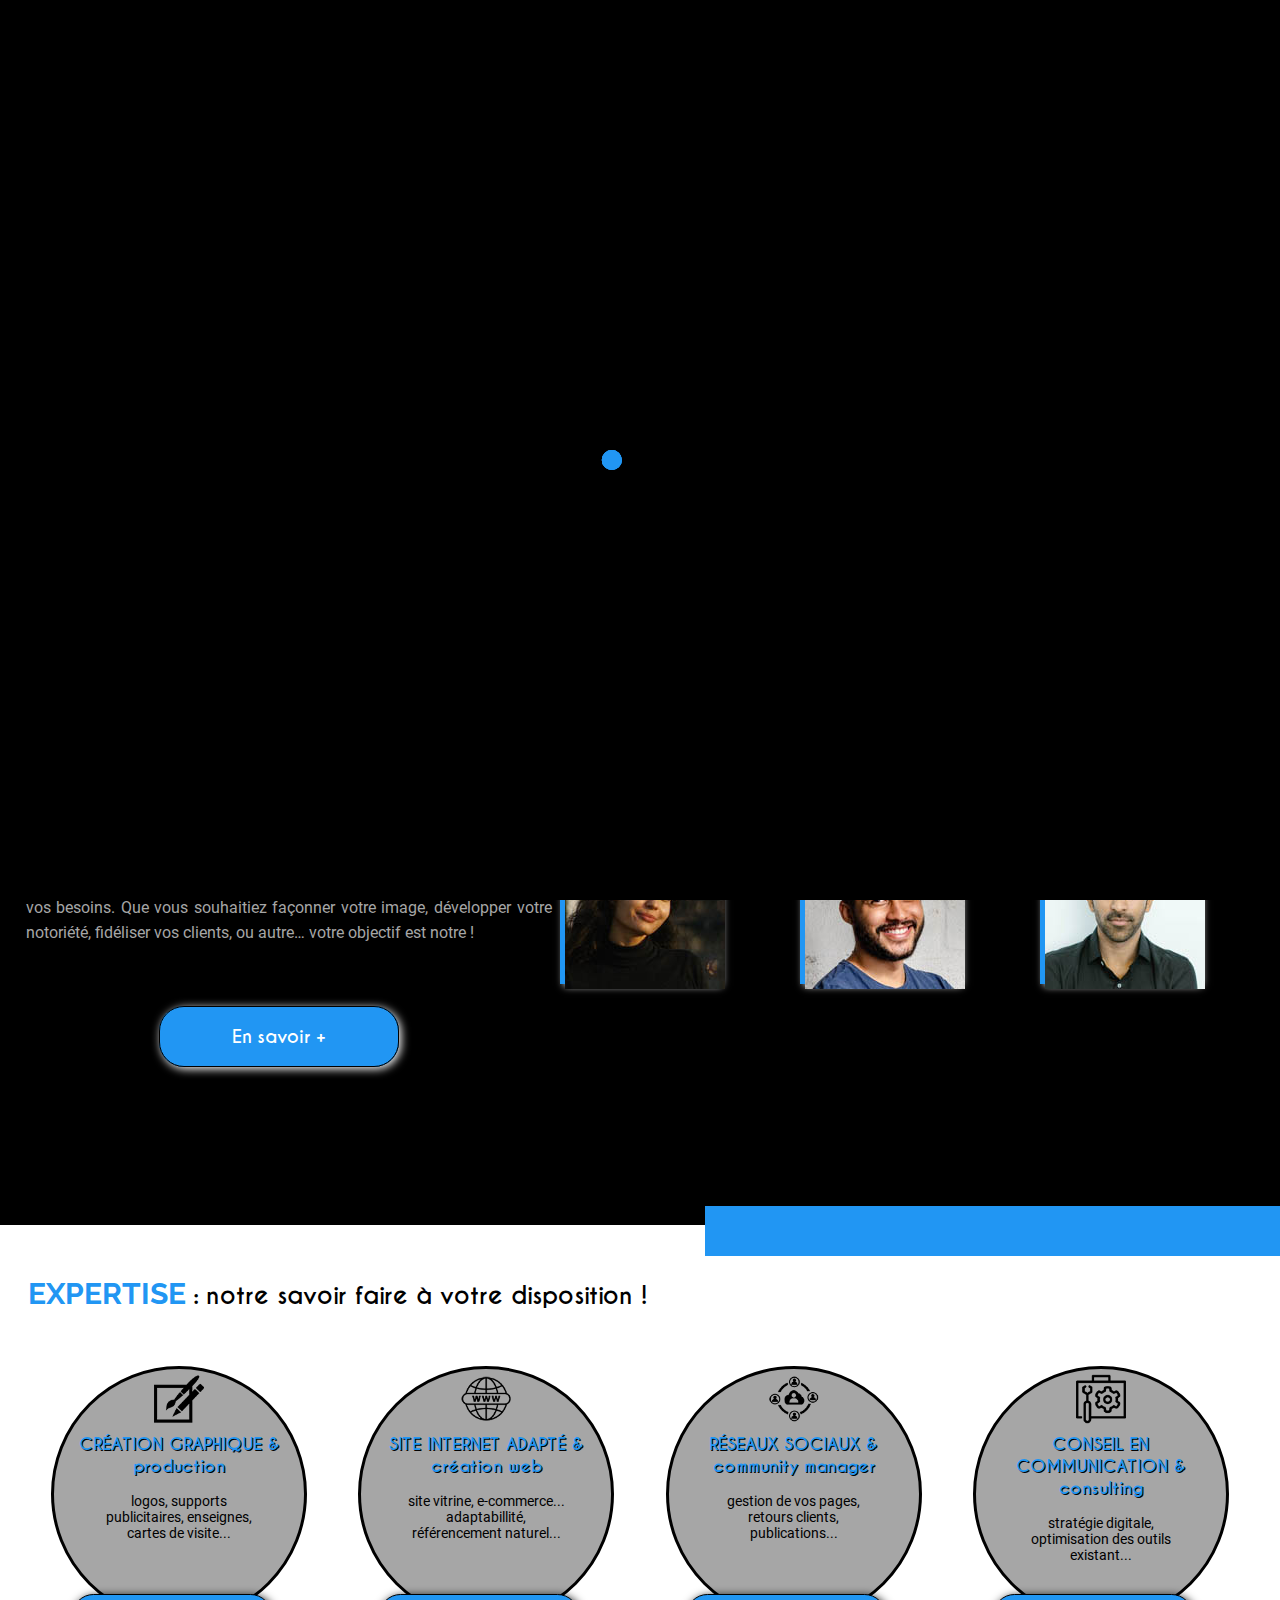
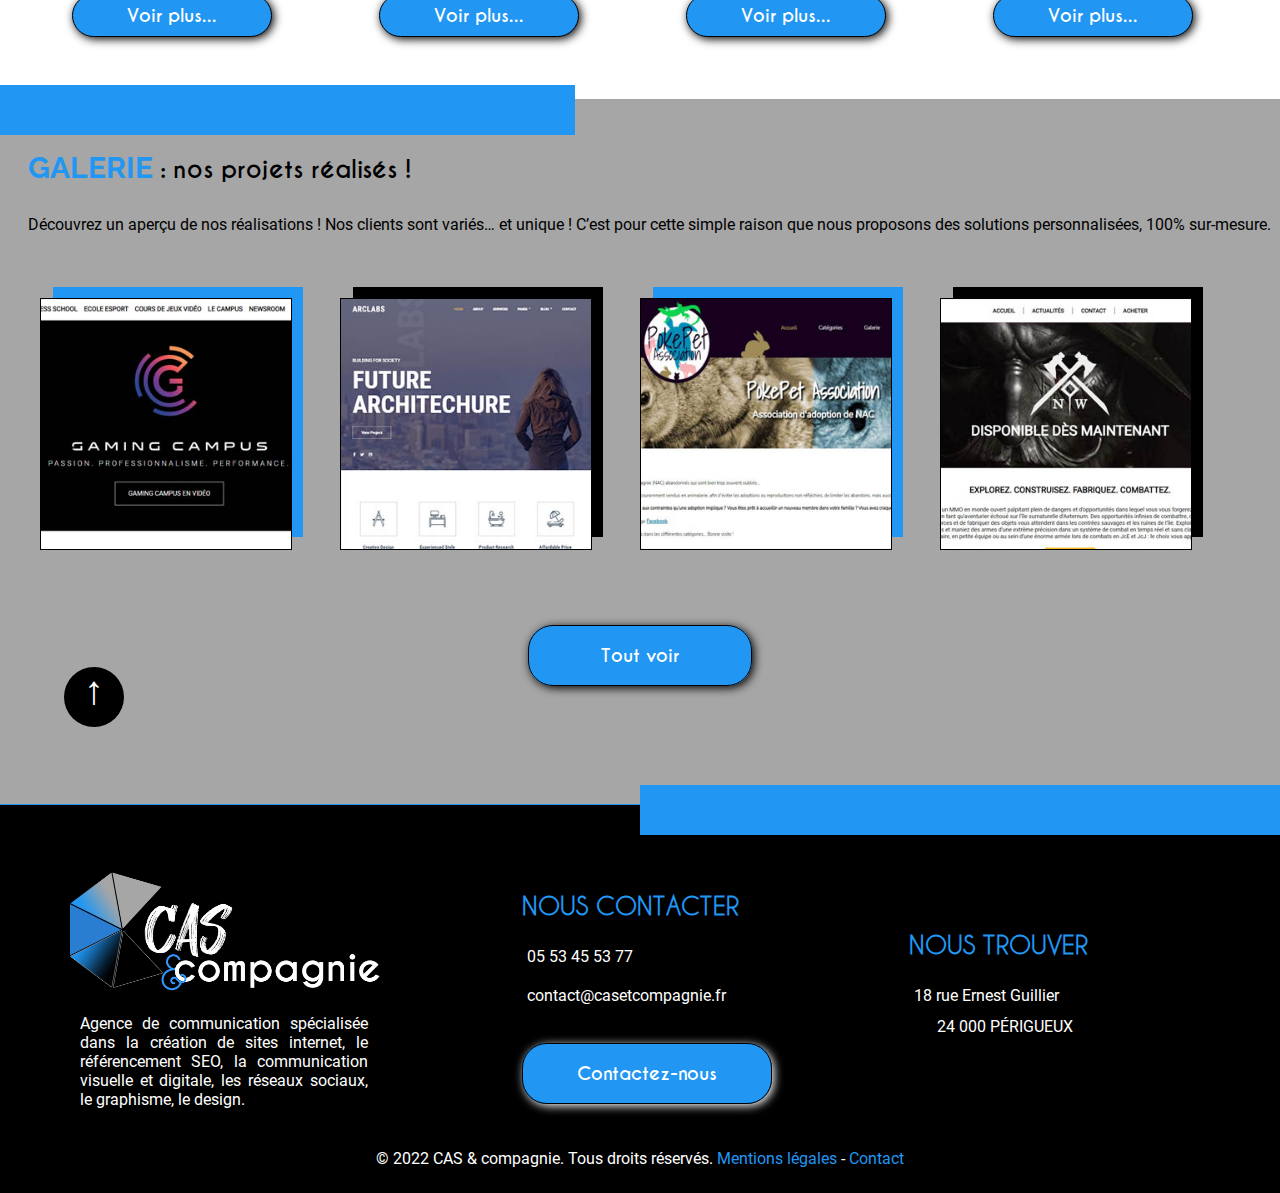
==== commit 5729f905: "modifs sur le hover des projets" ====
--- a/index.html
+++ b/index.html
@@ -112,16 +112,16 @@
                 raison que nous proposons des solutions personnalisées, 100% sur-mesure. </p>
             <div class="pictureGallery">
                 <div>
-                    <img class="purpleShadow" src="assets/images/projets/projet2.jpg" alt="#" title="#">
+                    <img class="purpleShadow" src="assets/images/projets/projet2.jpg" alt="projet Gaming Campus" title="Site web, Gaming Campus">
                 </div>
                 <div>
-                    <img class="blackShadow" src="assets/images/projets/projet1.jpg" alt="#" title="#">
+                    <img class="blackShadow" src="assets/images/projets/projet1.jpg" alt="Projet Future Architect" title="Site web, Future Architect">
                 </div>
                 <div>
-                    <img class="purpleShadow" src="assets/images/projets/projet6.jpg" alt="#" title="#">
+                    <img class="purpleShadow" src="assets/images/projets/projet6.jpg" alt="Projet PokePet Association" title="Site web, PokePet Association">
                 </div>
                 <div>
-                    <img class="blackShadow" src="assets/images/projets/projet5.jpg" alt="#" title="#">
+                    <img class="blackShadow" src="assets/images/projets/projet5.jpg" alt="Projet New world" title="Site web, New World">
                 </div>
             </div>
             <div class="buttonCAS"><a href="projets.html">Tout voir</a></div>
--- a/assets/css/style.css
+++ b/assets/css/style.css
@@ -36,9 +36,8 @@
 }
 #pageLoader #loader {
   position: relative;
-  width: 5%;
+  width: 3%;
   transform: translateX(-50%);
-  width: 10%;
 }
 #pageLoader #loader div {
   width: 20px;
@@ -99,8 +98,8 @@
   }
 }
 @media screen and (max-width: 560px) {
-  main #pageloader #loader {
-    width: 15%;
+  #pageLoader #loader {
+    width: 20%;
   }
 }
 @font-face {
@@ -931,11 +930,6 @@
   color: white;
   margin: 1em auto;
   width: 75%;
-  padding-top: 4%;
-}
-#bodyGalerie .textGalerie span {
-  color: #2196F3;
-  font-weight: bold;
 }
 #bodyGalerie #projetsMain {
   display: flex;
@@ -951,30 +945,25 @@
   margin-right: 4%;
   margin-bottom: 5%;
   position: relative;
-  box-shadow: 12px -12px 0px -1px #2196F3;
-  cursor: pointer;
 }
 #bodyGalerie #projetsMain div img {
   border: 1px solid black;
-  transition: all ease-in-out 0.3s;
   box-shadow: 12px -12px 0px -1px #2196F3;
 }
 #bodyGalerie #projetsMain div h2 {
   background-color: #2196F3;
-  color: black;
+  color: white;
   font-family: "caviarDreamsBold";
-  font-size: 2em;
-  box-shadow: -12px 12px 8px -8px black;
+  font-size: 28px;
   position: absolute;
   bottom: 0;
   left: 0;
-  padding: 2%;
-  transition: all ease-in-out 0.3s;
+  width: 92%;
+  padding: 0.5em;
 }
 #bodyGalerie #projetsMain div h2 span {
-  color: #A6A6A6;
+  color: black;
   font-size: 0.6em;
-  padding: 1em;
 }
 #bodyGalerie #projetsMain div .mouseSurvol {
   opacity: 0;
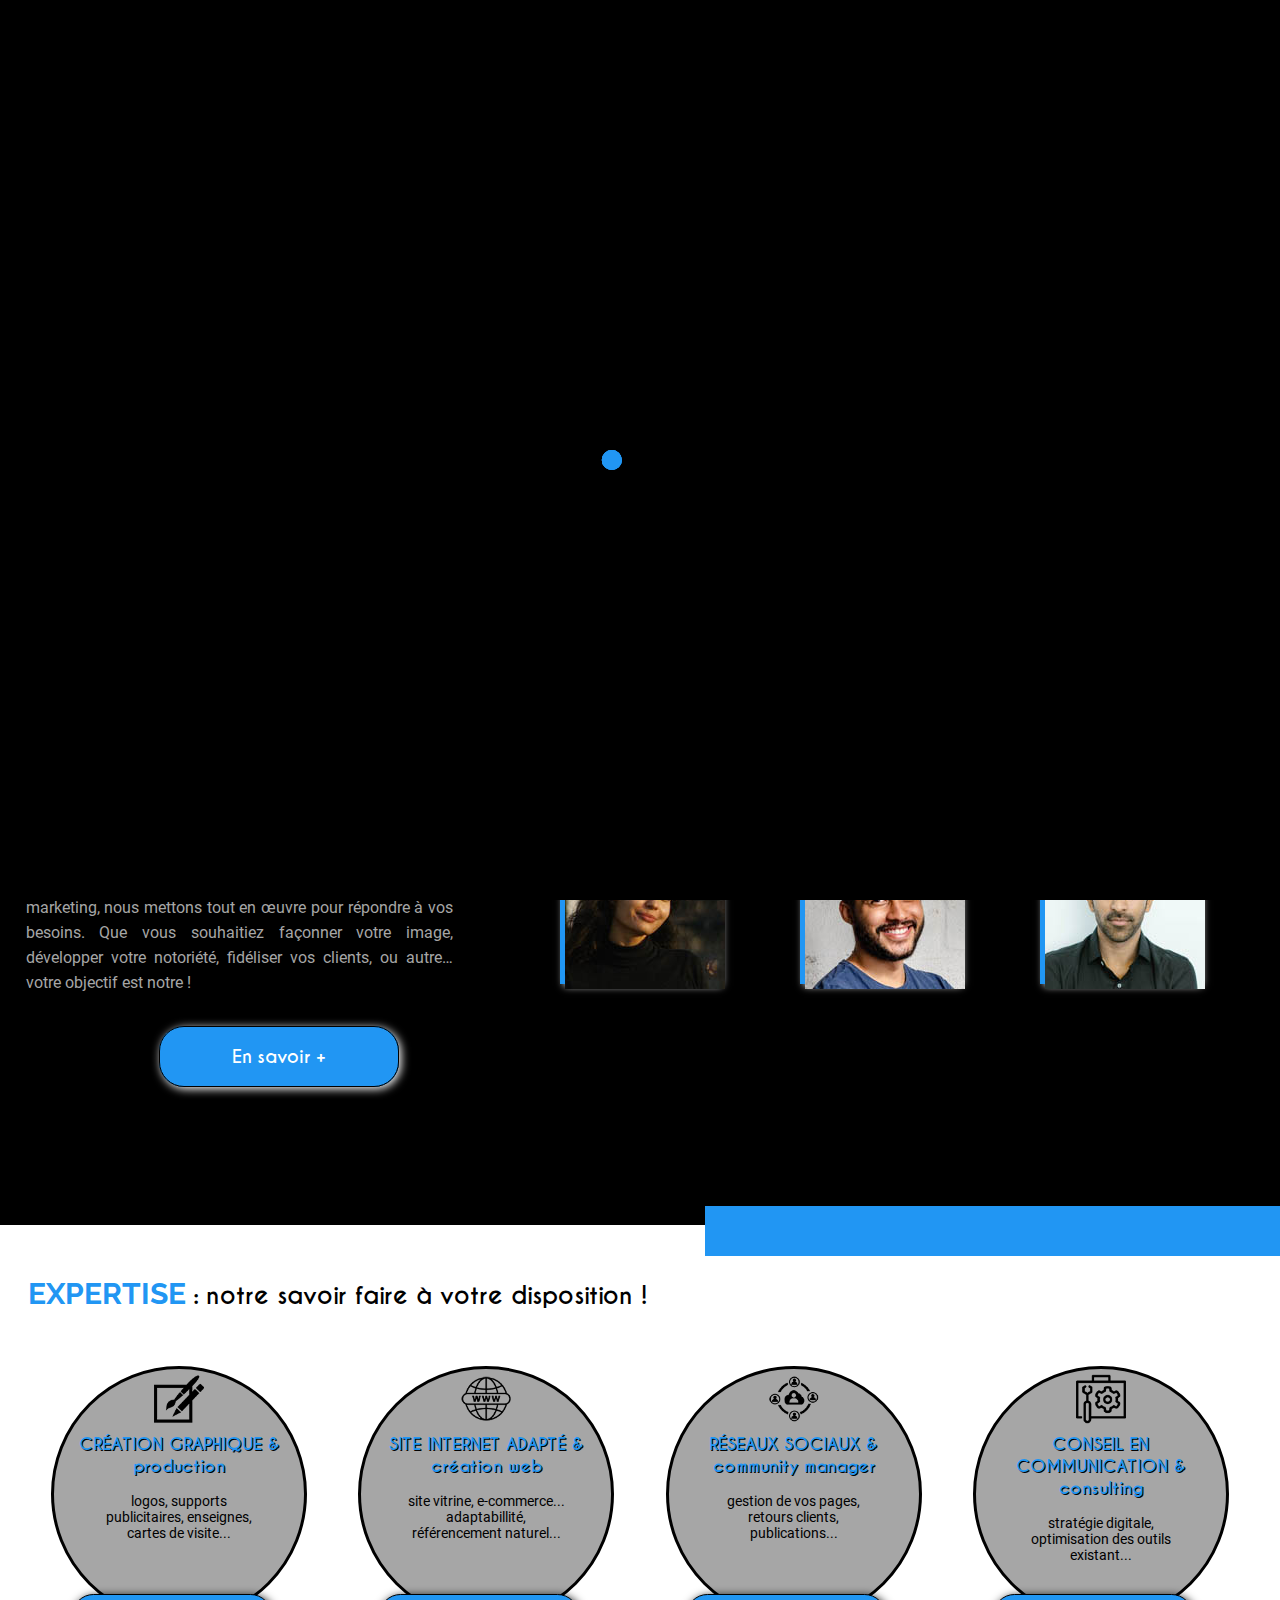
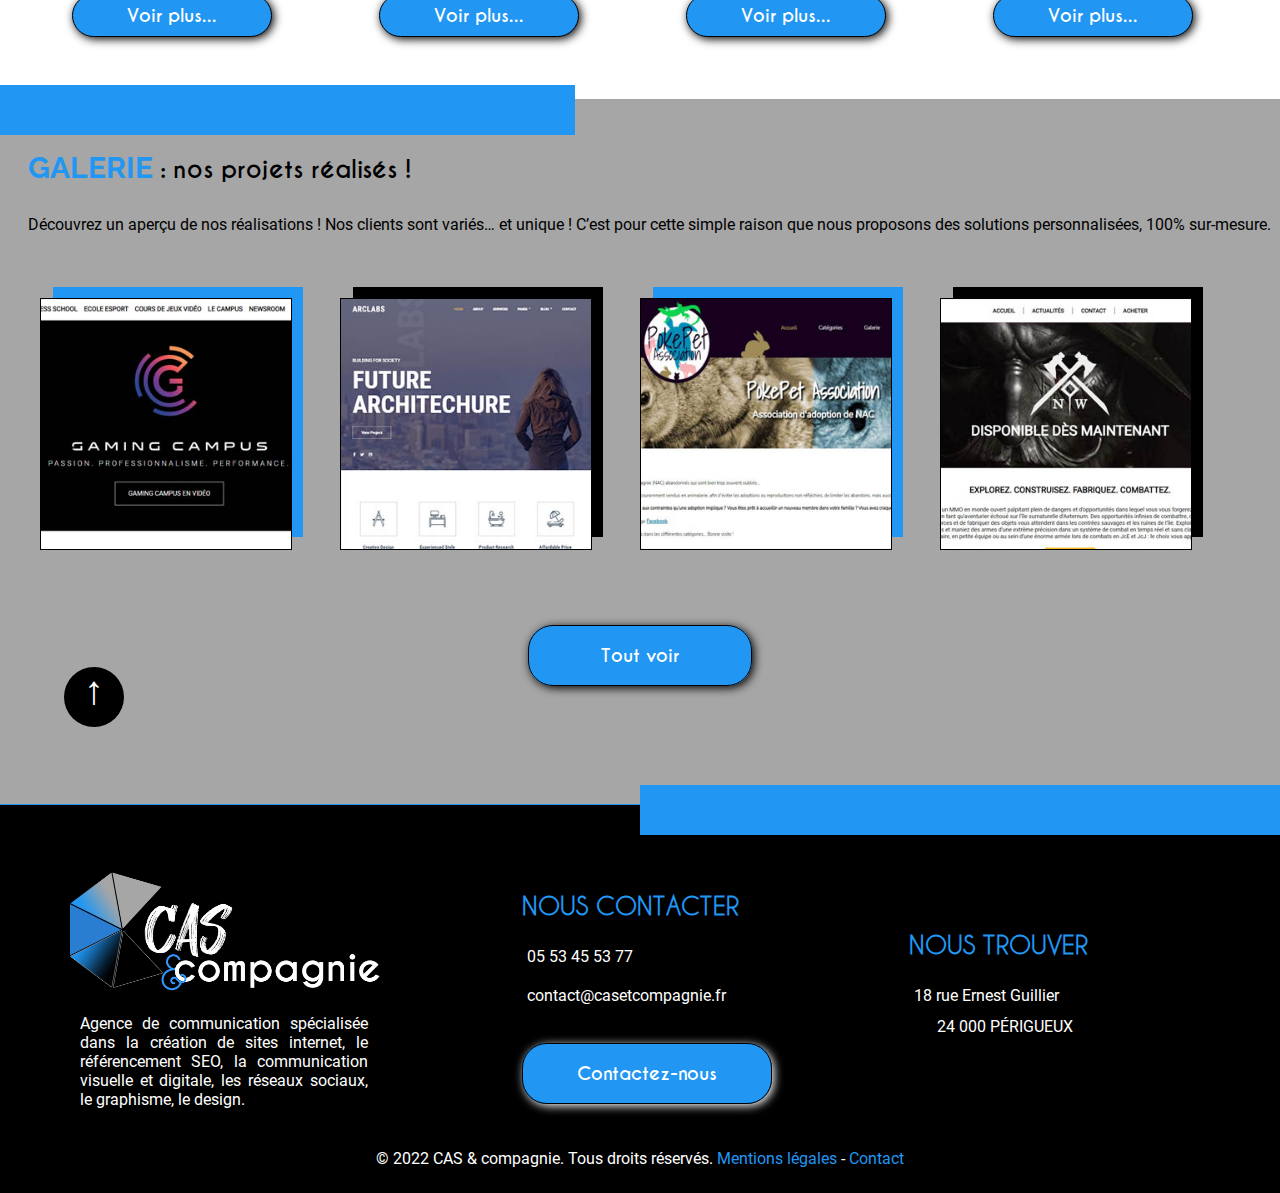
==== commit ab09ce87: "correction erreurs responsive" ====
--- a/index.html
+++ b/index.html
@@ -1,18 +1,24 @@
 <!DOCTYPE html>
 <html lang="fr">
+
 <head>
     <meta charset="UTF-8">
     <meta http-equiv="X-UA-Compatible" content="IE=edge">
     <meta name="viewport" content="width=device-width, initial-scale=1.0">
-    <meta name="description" content="Une équipe de développeurs web vous accompagne dans votre stratégie de communication. Optez pour une immersion marketing, créative et humaine !">
+    <meta name="description"
+        content="Une équipe de développeurs web vous accompagne dans votre stratégie de communication. Optez pour une immersion marketing, créative et humaine !">
     <link rel="alternate" href="#" hreflang="fr-fr" />
     <link rel="icon" type="image/png" sizes="32x32" href="assets/images/favicon/favicon-32x32.png">
     <link rel="icon" type="image/png" sizes="16x16" href="assets/images/favicon/favicon-16x16.png">
-    <title>CAS & Companies | Agence de communication</title>
-    <link rel="stylesheet" href="https://cdnjs.cloudflare.com/ajax/libs/font-awesome/6.0.0-beta2/css/all.min.css" integrity="sha512-YWzhKL2whUzgiheMoBFwW8CKV4qpHQAEuvilg9FAn5VJUDwKZZxkJNuGM4XkWuk94WCrrwslk8yWNGmY1EduTA==" crossorigin="anonymous" referrerpolicy="no-referrer"/>
+    <title>CAS & Compangnie | ACCUEIL</title>
+    <link rel="stylesheet" href="https://cdnjs.cloudflare.com/ajax/libs/font-awesome/6.0.0-beta2/css/all.min.css"
+        integrity="sha512-YWzhKL2whUzgiheMoBFwW8CKV4qpHQAEuvilg9FAn5VJUDwKZZxkJNuGM4XkWuk94WCrrwslk8yWNGmY1EduTA=="
+        crossorigin="anonymous" referrerpolicy="no-referrer" />
     <link rel="stylesheet" href="assets/css/style.css">
 </head>
+
 <body>
+
     <!-- START HEADER -->
     <header>
         <nav id="navBar">
@@ -38,8 +44,10 @@
         </div>
     </header>
     <!-- END HEADER -->
-    <!-- HOME PAGE -->
+
+    
     <main id="homepage">
+        <!-- loading -->
         <div id="pageLoader">
             <div id="loader">
                 <div id="d1"></div>
@@ -49,6 +57,8 @@
                 <div id="d5"></div>
             </div>
         </div>
+
+        <!-- HOME PAGE -->
         <!-- history and team part -->
         <section id="aboutCAS">
             <article class="historyCAS">
@@ -65,15 +75,20 @@
             <article class="teamCAS">
                 <h2>ensemble <span>: à votre service !</span></h2>
                 <div class="teamAVATAR">
-                    <div class="avatar"><img src="assets/images/portrait_aurelie.jpg" alt="portrait Aurélie" title="Aurélie, Développeur web"></div>
-                    <div class="avatar"><img src="assets/images/portrait_melvin.jpeg" alt="portrait de Melvin" title="Melvin, Community Manager"></div>
-                    <div class="avatar"><img src="assets/images/portrait_sofian.jpg" alt="portrait de Sofian" title="Sofian, spécialiste SEO"></div>
-                </div>
-            </article>
-        </section>
+                    <div class="avatar"><img src="assets/images/portrait_aurelie.jpg" alt="portrait Aurélie"
+                            title="Aurélie, Développeur web"></div>
+                    <div class="avatar"><img src="assets/images/portrait_melvin.jpeg" alt="portrait de Melvin"
+                            title="Melvin, Community Manager"></div>
+                    <div class="avatar"><img src="assets/images/portrait_sofian.jpg" alt="portrait de Sofian"
+                            title="Sofian, spécialiste SEO"></div>
+                </div>
+            </article>
+        </section>
+
         <!-- know-how part -->
         <section id="expertiseCAS">
             <h2>expertise <strong> : notre savoir faire à votre disposition !</strong></h2>
+
             <article class="serviceCAS">
                 <div class="graphicCreation">
                     <img src="assets/images/iconGraph.png" alt="image d'un cadre avec des pinceaux"
@@ -82,6 +97,7 @@
                     <p>logos, supports publicitaires, enseignes, cartes de visite...</p>
                     <div class="buttonCAS"><a href="expertises.html#graphique">Voir plus...</a></div>
                 </div>
+
                 <div class="internetSite">
                     <img src="assets/images/iconWorld.png" alt="image d'un globe terrestre"
                         title="Icône symbole d'Internet">
@@ -89,6 +105,7 @@
                     <p>site vitrine, e-commerce... adaptabillité, référencement naturel...</p>
                     <div class="buttonCAS"><a href="expertises.html#creationWeb">Voir plus...</a></div>
                 </div>
+
                 <div class="socialNetworks">
                     <img src="assets/images/iconNetwork.png" alt="image d'un cercle de personnes"
                         title="Icône symbole de réseau social">
@@ -96,6 +113,7 @@
                     <p>gestion de vos pages, retours clients, publications...</p>
                     <div class="buttonCAS"><a href="expertises.html#socialMedia">Voir plus...</a></div>
                 </div>
+
                 <div class="consulting">
                     <img src="assets/images/iconFormation.png" alt="image d'un engrage et outils"
                         title="Icône symbole de formation technique">
@@ -105,30 +123,39 @@
                 </div>
             </article>
         </section>
+
         <!-- project gallery part -->
         <section id="gallery">
             <h2>galerie <strong> : nos projets réalisés !</strong></h2>
             <p>Découvrez un aperçu de nos réalisations ! Nos clients sont variés… et unique ! C’est pour cette simple
                 raison que nous proposons des solutions personnalisées, 100% sur-mesure. </p>
+
             <div class="pictureGallery">
                 <div>
-                    <img class="purpleShadow" src="assets/images/projets/projet2.jpg" alt="projet Gaming Campus" title="Site web, Gaming Campus">
-                </div>
-                <div>
-                    <img class="blackShadow" src="assets/images/projets/projet1.jpg" alt="Projet Future Architect" title="Site web, Future Architect">
-                </div>
-                <div>
-                    <img class="purpleShadow" src="assets/images/projets/projet6.jpg" alt="Projet PokePet Association" title="Site web, PokePet Association">
-                </div>
-                <div>
-                    <img class="blackShadow" src="assets/images/projets/projet5.jpg" alt="Projet New world" title="Site web, New World">
-                </div>
-            </div>
+                    <img class="purpleShadow" src="assets/images/projets/projet2.jpg" alt="projet Gaming Campus"
+                        title="Site web, Gaming Campus">
+                </div>
+                <div>
+                    <img class="blackShadow" src="assets/images/projets/projet1.jpg" alt="Projet Future Architect"
+                        title="Site web, Future Architect">
+                </div>
+                <div>
+                    <img class="purpleShadow" src="assets/images/projets/projet6.jpg" alt="Projet PokePet Association"
+                        title="Site web, PokePet Association">
+                </div>
+                <div>
+                    <img class="blackShadow" src="assets/images/projets/projet5.jpg" alt="Projet New world"
+                        title="Site web, New World">
+                </div>
+            </div>
+
             <div class="buttonCAS"><a href="projets.html">Tout voir</a></div>
+
             <!-- TOP PAGE -->
             <div class="topPage"><a href="#">↑</a></div>
         </section>
     </main>
+
     <!-- START FOOTER -->
     <footer>
         <!-- logo and function info -->
@@ -140,6 +167,7 @@
                     référencement SEO, la communication visuelle et digitale, les réseaux sociaux, le graphisme, le
                     design.</p>
             </article>
+
             <!-- contact details -->
             <article class="contactCas">
                 <h2>nous contacter</h2>
@@ -147,12 +175,14 @@
                 <p><i class="far fa-envelope"></i> contact@casetcompagnie.fr</p>
                 <div class="buttonCAS"><a href="contact.html">Contactez-nous</a></div>
             </article>
+
             <!-- address -->
             <article class="locationCAS">
                 <h2>nous trouver</h2>
                 <p><i class="fas fa-map-marker-alt"></i> 18 rue Ernest Guillier</p>
                 <p>&emsp; &ensp;24 000 PÉRIGUEUX</p>
             </article>
+
             <!-- social media icons -->
             <article class="iconNetworks">
                 <a href="#"><i class="fab fa-facebook"></i></a>
@@ -161,10 +191,15 @@
                 <a href="#"><i class="fab fa-twitter"></i></a>
             </article>
         </section>
+
         <!-- copyright & notices -->
-        <p>© 2022 CAS & compagnie. Tous droits réservés. <span><a href="#">Mentions légales</a></span> - <span><a href="contact.html">Contact</a></span></p>
+        <p>© 2022 CAS & compagnie. Tous droits réservés. <span><a href="#">Mentions légales</a></span> - <span><a
+                    href="contact.html">Contact</a></span></p>
     </footer>
     <!-- END FOOTER -->
+
+
     <script type="text/javascript" src="assets/js/script.js"></script>
 </body>
+
 </html>--- a/assets/css/style.css
+++ b/assets/css/style.css
@@ -400,14 +400,13 @@
   position: relative;
 }
 #aboutCAS .historyCAS {
+  width: 70%;
   padding-left: 2%;
-  width: 50%;
 }
 #aboutCAS .historyCAS p {
   text-align: justify;
-  width: 526px;
+  width: 80%;
   line-height: 25px;
-  margin-bottom: 15%;
 }
 #aboutCAS .historyCAS .buttonCAS {
   margin-left: 25%;
@@ -435,11 +434,12 @@
 #aboutCAS::before {
   content: "";
   height: 50px;
-  width: 575px;
+  width: 50%;
   background-color: #2196F3;
   position: absolute;
-  top: -4%;
+  top: 0;
   left: 0;
+  transform: translatey(-50%);
 }
 
 #expertiseCAS {
@@ -645,9 +645,6 @@
   #aboutCAS .historyCAS p {
     width: 100%;
   }
-  #aboutCAS .historyCAS .buttonCAS a {
-    padding: 0.5em 1em;
-  }
   #aboutCAS .teamCAS h2 {
     padding-top: 15%;
   }
@@ -727,8 +724,18 @@
 }
 @media screen and (max-width: 650px) {
   #aboutCAS {
-    padding-top: 10%;
-    padding-bottom: 20%;
+    padding-top: 3em;
+    padding-bottom: 0;
+  }
+  #aboutCAS .historyCAS {
+    width: 90%;
+    display: flex;
+    flex-direction: column;
+    align-items: center;
+  }
+  #aboutCAS .historyCAS p {
+    width: 80%;
+    margin-bottom: 0;
   }
   #aboutCAS .buttonCAS a {
     font-size: 16px;
@@ -817,19 +824,19 @@
 }
 @media screen and (max-width: 570px) {
   #aboutCAS {
-    padding-bottom: 30%;
+    padding-bottom: 10%;
   }
 }
 @media screen and (max-width: 515px) {
   #aboutCAS {
-    padding-bottom: 45%;
+    padding-bottom: 15%;
   }
 }
 @media screen and (max-width: 460px) {
-  #expertiseCAS {
-    padding-top: 15%;
-    padding-bottom: 25%;
-  }
+  #aboutCAS {
+    height: 0;
+  }
+
   #expertiseCAS .serviceCAS .graphicCreation,
 #expertiseCAS .serviceCAS .internetSite,
 #expertiseCAS .serviceCAS .socialNetworks,
@@ -931,6 +938,9 @@
   margin: 1em auto;
   width: 75%;
 }
+#bodyGalerie .textGalerie span {
+  color: #2196F3;
+}
 #bodyGalerie #projetsMain {
   display: flex;
   justify-content: center;
@@ -958,8 +968,9 @@
   position: absolute;
   bottom: 0;
   left: 0;
+  padding: 0.5em;
+  transition: all ease-in-out 0.3s;
   width: 92%;
-  padding: 0.5em;
 }
 #bodyGalerie #projetsMain div h2 span {
   color: black;
@@ -977,6 +988,207 @@
   margin: 2em auto;
 }
 
+.card {
+  width: 305px;
+  height: 460px;
+  background-color: #2196F3;
+  margin: auto;
+}
+
+.card_interieure {
+  position: relative;
+  width: 100%;
+  height: 100%;
+  text-align: center;
+}
+
+.front,
+.modal {
+  position: absolute;
+  width: 100%;
+  height: 100%;
+  backface-visibility: hidden;
+}
+
+.avatar {
+  height: 460px;
+  border: 4px solid #2196F3;
+  margin-right: 5%;
+}
+
+.displayNone {
+  display: none;
+}
+
+.modal {
+  background-color: white;
+  border: 4px solid #2196F3;
+  height: 100%;
+  width: 100%;
+}
+.modal h2 {
+  color: #2196F3;
+  font-family: "caviarDreams";
+  padding: 5%;
+}
+.modal h3 {
+  padding: 5%;
+}
+.modal p {
+  width: 90%;
+  margin: 0 auto;
+  font-size: 14px;
+  text-align: justify;
+  font-family: "roboto";
+}
+
+.equipCAS {
+  padding: 5%;
+  background-color: black;
+  display: flex;
+  justify-content: space-evenly;
+  align-items: center;
+  flex-direction: row;
+}
+
+.buttons {
+  padding-top: 40%;
+  text-align: center;
+  border: none;
+}
+.buttons .btnInfo {
+  margin-bottom: 10%;
+  color: white;
+  font-style: italic;
+  text-decoration: underline;
+  font-family: "raleway";
+  border: none;
+  font-size: 18px;
+  cursor: pointer;
+  background-color: black;
+  transition: all ease-in-out 0.2s;
+}
+.buttons .btnInfo:hover {
+  color: #2196F3;
+}
+
+.front h2 {
+  font-family: "caviarDreams";
+  color: #2196F3;
+  padding: 15%;
+}
+
+.melvin {
+  margin-top: 10%;
+}
+
+.fermeture {
+  margin-top: 5%;
+  padding: 0.8em 2em;
+  background-color: #2196F3;
+  border: 2px solid black;
+  border-radius: 10px;
+  color: white;
+  font-weight: bold;
+  cursor: pointer;
+  box-shadow: 2px 2px 5px black;
+}
+
+#info {
+  padding: 4%;
+}
+#info h2 {
+  text-align: center;
+  color: #2196f3;
+  padding: 1em;
+  font-family: "ralewayBold";
+  font-size: 30px;
+}
+#info p {
+  line-height: 35px;
+  text-align: center;
+  font-size: 18px;
+}
+#info strong {
+  color: #2196f3;
+  font-family: "caviarDreamsBold";
+  font-size: 25px;
+}
+
+@media screen and (max-width: 1000px) {
+  #info {
+    padding: 4%;
+  }
+  #info h2 {
+    font-size: 28px;
+  }
+  #info p {
+    line-height: 24px;
+    font-size: 16px;
+  }
+  #info strong {
+    font-size: 20px;
+  }
+
+  .buttons {
+    padding-top: 12%;
+  }
+  .buttons .btnInfo {
+    margin-bottom: 2em;
+  }
+
+  .equipCAS {
+    display: block;
+  }
+
+  .front h2 {
+    padding: 12%;
+  }
+}
+@media screen and (max-width: 775px) {
+  .buttons {
+    padding-top: 20%;
+  }
+  .buttons .btnInfo {
+    margin-bottom: 2em;
+  }
+}
+@media screen and (max-width: 420px) {
+  #info h2 {
+    font-size: 26px;
+  }
+  #info p {
+    line-height: 22px;
+    font-size: 14px;
+  }
+  #info strong {
+    font-size: 16px;
+  }
+
+  .buttons {
+    padding-top: 2%;
+    padding-bottom: 10%;
+  }
+  .buttons .btnInfo {
+    margin-bottom: 2em;
+  }
+
+  .card {
+    width: auto;
+    background-color: black;
+  }
+
+  .avatar {
+    width: 250px;
+    height: auto;
+  }
+
+  .modal {
+    border: none;
+    width: 250px;
+    height: auto;
+  }
+}
 #contactMain {
   background-color: black;
   color: white;
